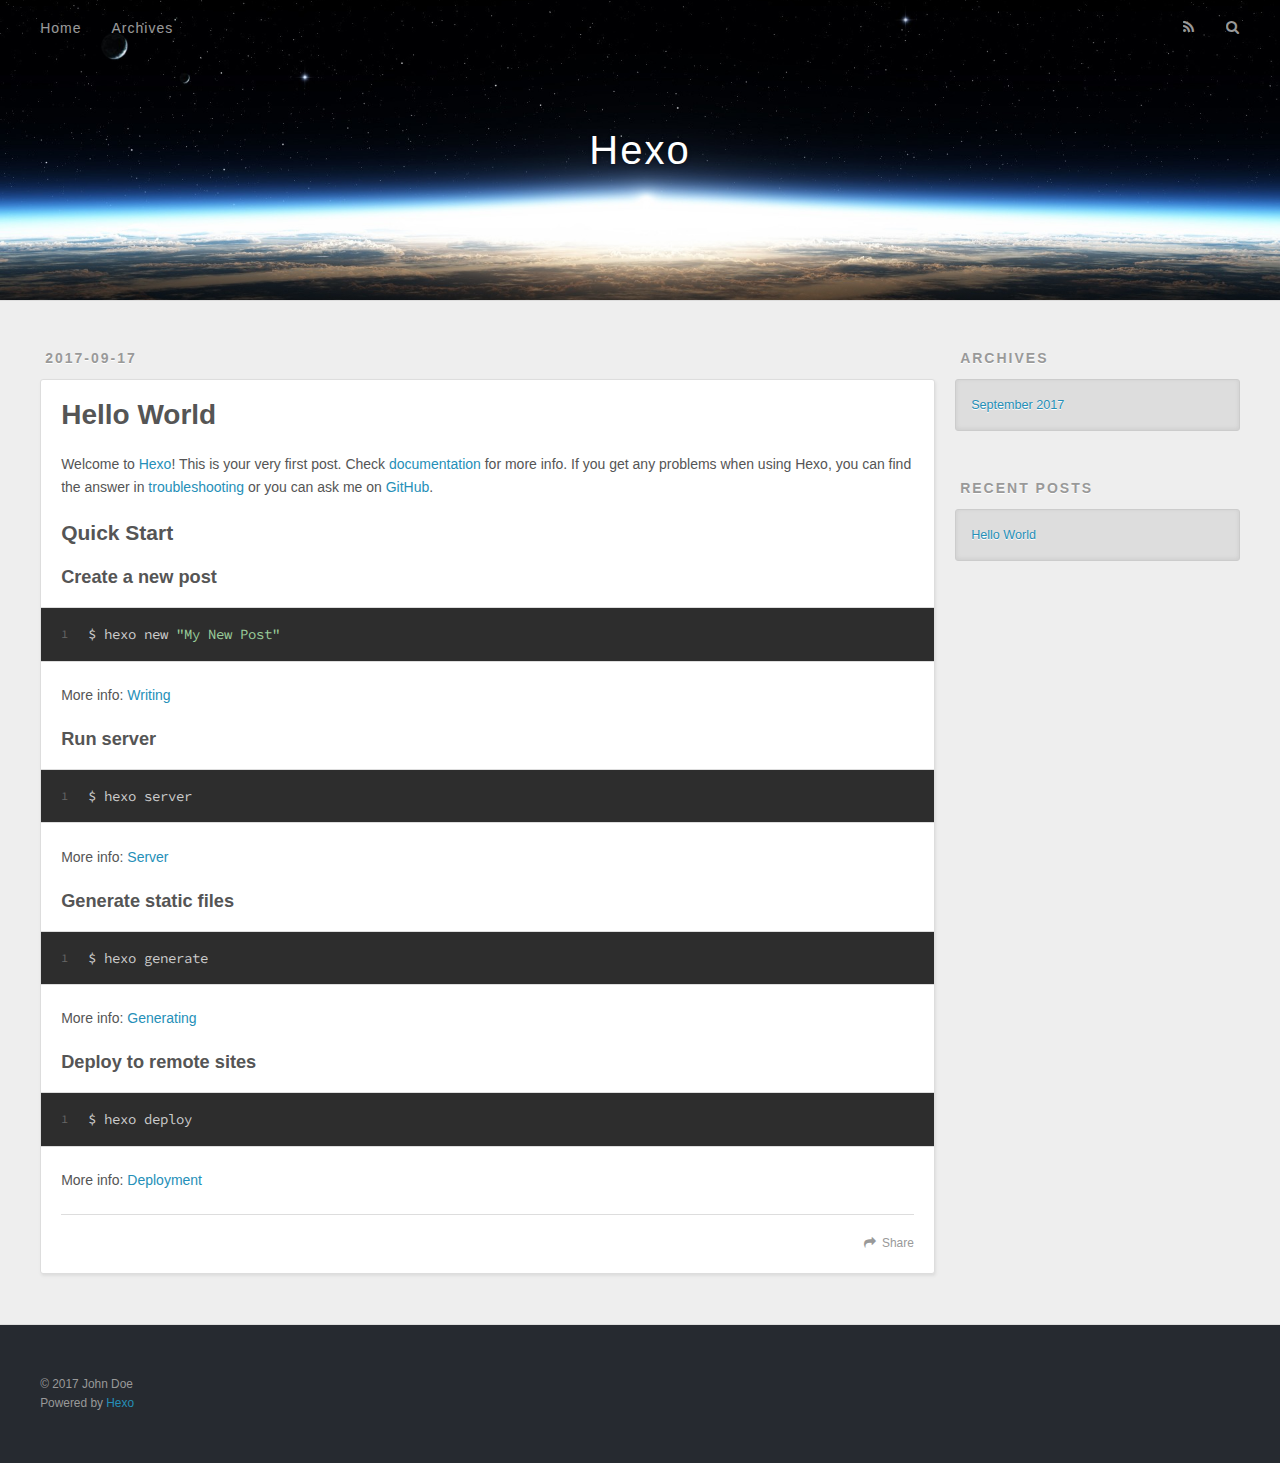
==== index.html @ 74c066f5 "Site updated: 2017-09-17 14:50:32" ====
<!DOCTYPE html>
<html>
<head>
  <meta charset="utf-8">
  
  <title>Hexo</title>
  <meta name="viewport" content="width=device-width, initial-scale=1, maximum-scale=1">
  <meta property="og:type" content="website">
<meta property="og:title" content="Hexo">
<meta property="og:url" content="http://yoursite.com/index.html">
<meta property="og:site_name" content="Hexo">
<meta name="twitter:card" content="summary">
<meta name="twitter:title" content="Hexo">
  
    <link rel="alternate" href="/atom.xml" title="Hexo" type="application/atom+xml">
  
  
    <link rel="icon" href="/favicon.png">
  
  
    <link href="//fonts.googleapis.com/css?family=Source+Code+Pro" rel="stylesheet" type="text/css">
  
  <link rel="stylesheet" href="/css/style.css">
  

</head>

<body>
  <div id="container">
    <div id="wrap">
      <header id="header">
  <div id="banner"></div>
  <div id="header-outer" class="outer">
    <div id="header-title" class="inner">
      <h1 id="logo-wrap">
        <a href="/" id="logo">Hexo</a>
      </h1>
      
    </div>
    <div id="header-inner" class="inner">
      <nav id="main-nav">
        <a id="main-nav-toggle" class="nav-icon"></a>
        
          <a class="main-nav-link" href="/">Home</a>
        
          <a class="main-nav-link" href="/archives">Archives</a>
        
      </nav>
      <nav id="sub-nav">
        
          <a id="nav-rss-link" class="nav-icon" href="/atom.xml" title="RSS Feed"></a>
        
        <a id="nav-search-btn" class="nav-icon" title="Search"></a>
      </nav>
      <div id="search-form-wrap">
        <form action="//google.com/search" method="get" accept-charset="UTF-8" class="search-form"><input type="search" name="q" class="search-form-input" placeholder="Search"><button type="submit" class="search-form-submit">&#xF002;</button><input type="hidden" name="sitesearch" value="http://yoursite.com"></form>
      </div>
    </div>
  </div>
</header>
      <div class="outer">
        <section id="main">
  
    <article id="post-hello-world" class="article article-type-post" itemscope itemprop="blogPost">
  <div class="article-meta">
    <a href="/2017/09/17/hello-world/" class="article-date">
  <time datetime="2017-09-17T05:57:19.402Z" itemprop="datePublished">2017-09-17</time>
</a>
    
  </div>
  <div class="article-inner">
    
    
      <header class="article-header">
        
  
    <h1 itemprop="name">
      <a class="article-title" href="/2017/09/17/hello-world/">Hello World</a>
    </h1>
  

      </header>
    
    <div class="article-entry" itemprop="articleBody">
      
        <p>Welcome to <a href="https://hexo.io/" target="_blank" rel="external">Hexo</a>! This is your very first post. Check <a href="https://hexo.io/docs/" target="_blank" rel="external">documentation</a> for more info. If you get any problems when using Hexo, you can find the answer in <a href="https://hexo.io/docs/troubleshooting.html" target="_blank" rel="external">troubleshooting</a> or you can ask me on <a href="https://github.com/hexojs/hexo/issues" target="_blank" rel="external">GitHub</a>.</p>
<h2 id="Quick-Start"><a href="#Quick-Start" class="headerlink" title="Quick Start"></a>Quick Start</h2><h3 id="Create-a-new-post"><a href="#Create-a-new-post" class="headerlink" title="Create a new post"></a>Create a new post</h3><figure class="highlight bash"><table><tr><td class="gutter"><pre><div class="line">1</div></pre></td><td class="code"><pre><div class="line">$ hexo new <span class="string">"My New Post"</span></div></pre></td></tr></table></figure>
<p>More info: <a href="https://hexo.io/docs/writing.html" target="_blank" rel="external">Writing</a></p>
<h3 id="Run-server"><a href="#Run-server" class="headerlink" title="Run server"></a>Run server</h3><figure class="highlight bash"><table><tr><td class="gutter"><pre><div class="line">1</div></pre></td><td class="code"><pre><div class="line">$ hexo server</div></pre></td></tr></table></figure>
<p>More info: <a href="https://hexo.io/docs/server.html" target="_blank" rel="external">Server</a></p>
<h3 id="Generate-static-files"><a href="#Generate-static-files" class="headerlink" title="Generate static files"></a>Generate static files</h3><figure class="highlight bash"><table><tr><td class="gutter"><pre><div class="line">1</div></pre></td><td class="code"><pre><div class="line">$ hexo generate</div></pre></td></tr></table></figure>
<p>More info: <a href="https://hexo.io/docs/generating.html" target="_blank" rel="external">Generating</a></p>
<h3 id="Deploy-to-remote-sites"><a href="#Deploy-to-remote-sites" class="headerlink" title="Deploy to remote sites"></a>Deploy to remote sites</h3><figure class="highlight bash"><table><tr><td class="gutter"><pre><div class="line">1</div></pre></td><td class="code"><pre><div class="line">$ hexo deploy</div></pre></td></tr></table></figure>
<p>More info: <a href="https://hexo.io/docs/deployment.html" target="_blank" rel="external">Deployment</a></p>

      
    </div>
    <footer class="article-footer">
      <a data-url="http://yoursite.com/2017/09/17/hello-world/" data-id="cj7oc5nsw0000o8un2yt9pdeo" class="article-share-link">Share</a>
      
      
    </footer>
  </div>
  
</article>


  

</section>
        
          <aside id="sidebar">
  
    

  
    

  
    
  
    
  <div class="widget-wrap">
    <h3 class="widget-title">Archives</h3>
    <div class="widget">
      <ul class="archive-list"><li class="archive-list-item"><a class="archive-list-link" href="/archives/2017/09/">September 2017</a></li></ul>
    </div>
  </div>


  
    
  <div class="widget-wrap">
    <h3 class="widget-title">Recent Posts</h3>
    <div class="widget">
      <ul>
        
          <li>
            <a href="/2017/09/17/hello-world/">Hello World</a>
          </li>
        
      </ul>
    </div>
  </div>

  
</aside>
        
      </div>
      <footer id="footer">
  
  <div class="outer">
    <div id="footer-info" class="inner">
      &copy; 2017 John Doe<br>
      Powered by <a href="http://hexo.io/" target="_blank">Hexo</a>
    </div>
  </div>
</footer>
    </div>
    <nav id="mobile-nav">
  
    <a href="/" class="mobile-nav-link">Home</a>
  
    <a href="/archives" class="mobile-nav-link">Archives</a>
  
</nav>
    

<script src="//ajax.googleapis.com/ajax/libs/jquery/2.0.3/jquery.min.js"></script>


  <link rel="stylesheet" href="/fancybox/jquery.fancybox.css">
  <script src="/fancybox/jquery.fancybox.pack.js"></script>


<script src="/js/script.js"></script>

  </div>
</body>
</html>
---- css/style.css ----
body {
  width: 100%;
}
body:before,
body:after {
  content: "";
  display: table;
}
body:after {
  clear: both;
}
html,
body,
div,
span,
applet,
object,
iframe,
h1,
h2,
h3,
h4,
h5,
h6,
p,
blockquote,
pre,
a,
abbr,
acronym,
address,
big,
cite,
code,
del,
dfn,
em,
img,
ins,
kbd,
q,
s,
samp,
small,
strike,
strong,
sub,
sup,
tt,
var,
dl,
dt,
dd,
ol,
ul,
li,
fieldset,
form,
label,
legend,
table,
caption,
tbody,
tfoot,
thead,
tr,
th,
td {
  margin: 0;
  padding: 0;
  border: 0;
  outline: 0;
  font-weight: inherit;
  font-style: inherit;
  font-family: inherit;
  font-size: 100%;
  vertical-align: baseline;
}
body {
  line-height: 1;
  color: #000;
  background: #fff;
}
ol,
ul {
  list-style: none;
}
table {
  border-collapse: separate;
  border-spacing: 0;
  vertical-align: middle;
}
caption,
th,
td {
  text-align: left;
  font-weight: normal;
  vertical-align: middle;
}
a img {
  border: none;
}
input,
button {
  margin: 0;
  padding: 0;
}
input::-moz-focus-inner,
button::-moz-focus-inner {
  border: 0;
  padding: 0;
}
@font-face {
  font-family: FontAwesome;
  font-style: normal;
  font-weight: normal;
  src: url("fonts/fontawesome-webfont.eot?v=#4.0.3");
  src: url("fonts/fontawesome-webfont.eot?#iefix&v=#4.0.3") format("embedded-opentype"), url("fonts/fontawesome-webfont.woff?v=#4.0.3") format("woff"), url("fonts/fontawesome-webfont.ttf?v=#4.0.3") format("truetype"), url("fonts/fontawesome-webfont.svg#fontawesomeregular?v=#4.0.3") format("svg");
}
html,
body,
#container {
  height: 100%;
}
body {
  background: #eee;
  font: 14px "Helvetica Neue", Helvetica, Arial, sans-serif;
  -webkit-text-size-adjust: 100%;
}
.outer {
  max-width: 1220px;
  margin: 0 auto;
  padding: 0 20px;
}
.outer:before,
.outer:after {
  content: "";
  display: table;
}
.outer:after {
  clear: both;
}
.inner {
  display: inline;
  float: left;
  width: 98.33333333333333%;
  margin: 0 0.833333333333333%;
}
.left,
.alignleft {
  float: left;
}
.right,
.alignright {
  float: right;
}
.clear {
  clear: both;
}
#container {
  position: relative;
}
.mobile-nav-on {
  overflow: hidden;
}
#wrap {
  height: 100%;
  width: 100%;
  position: absolute;
  top: 0;
  left: 0;
  -webkit-transition: 0.2s ease-out;
  -moz-transition: 0.2s ease-out;
  -ms-transition: 0.2s ease-out;
  transition: 0.2s ease-out;
  z-index: 1;
  background: #eee;
}
.mobile-nav-on #wrap {
  left: 280px;
}
@media screen and (min-width: 768px) {
  #main {
    display: inline;
    float: left;
    width: 73.33333333333333%;
    margin: 0 0.833333333333333%;
  }
}
.article-date,
.article-category-link,
.archive-year,
.widget-title {
  text-decoration: none;
  text-transform: uppercase;
  letter-spacing: 2px;
  color: #999;
  margin-bottom: 1em;
  margin-left: 5px;
  line-height: 1em;
  text-shadow: 0 1px #fff;
  font-weight: bold;
}
.article-inner,
.archive-article-inner {
  background: #fff;
  -webkit-box-shadow: 1px 2px 3px #ddd;
  box-shadow: 1px 2px 3px #ddd;
  border: 1px solid #ddd;
  border-radius: 3px;
}
.article-entry h1,
.widget h1 {
  font-size: 2em;
}
.article-entry h2,
.widget h2 {
  font-size: 1.5em;
}
.article-entry h3,
.widget h3 {
  font-size: 1.3em;
}
.article-entry h4,
.widget h4 {
  font-size: 1.2em;
}
.article-entry h5,
.widget h5 {
  font-size: 1em;
}
.article-entry h6,
.widget h6 {
  font-size: 1em;
  color: #999;
}
.article-entry hr,
.widget hr {
  border: 1px dashed #ddd;
}
.article-entry strong,
.widget strong {
  font-weight: bold;
}
.article-entry em,
.widget em,
.article-entry cite,
.widget cite {
  font-style: italic;
}
.article-entry sup,
.widget sup,
.article-entry sub,
.widget sub {
  font-size: 0.75em;
  line-height: 0;
  position: relative;
  vertical-align: baseline;
}
.article-entry sup,
.widget sup {
  top: -0.5em;
}
.article-entry sub,
.widget sub {
  bottom: -0.2em;
}
.article-entry small,
.widget small {
  font-size: 0.85em;
}
.article-entry acronym,
.widget acronym,
.article-entry abbr,
.widget abbr {
  border-bottom: 1px dotted;
}
.article-entry ul,
.widget ul,
.article-entry ol,
.widget ol,
.article-entry dl,
.widget dl {
  margin: 0 20px;
  line-height: 1.6em;
}
.article-entry ul ul,
.widget ul ul,
.article-entry ol ul,
.widget ol ul,
.article-entry ul ol,
.widget ul ol,
.article-entry ol ol,
.widget ol ol {
  margin-top: 0;
  margin-bottom: 0;
}
.article-entry ul,
.widget ul {
  list-style: disc;
}
.article-entry ol,
.widget ol {
  list-style: decimal;
}
.article-entry dt,
.widget dt {
  font-weight: bold;
}
#header {
  height: 300px;
  position: relative;
  border-bottom: 1px solid #ddd;
}
#header:before,
#header:after {
  content: "";
  position: absolute;
  left: 0;
  right: 0;
  height: 40px;
}
#header:before {
  top: 0;
  background: -webkit-linear-gradient(rgba(0,0,0,0.2), transparent);
  background: -moz-linear-gradient(rgba(0,0,0,0.2), transparent);
  background: -ms-linear-gradient(rgba(0,0,0,0.2), transparent);
  background: linear-gradient(rgba(0,0,0,0.2), transparent);
}
#header:after {
  bottom: 0;
  background: -webkit-linear-gradient(transparent, rgba(0,0,0,0.2));
  background: -moz-linear-gradient(transparent, rgba(0,0,0,0.2));
  background: -ms-linear-gradient(transparent, rgba(0,0,0,0.2));
  background: linear-gradient(transparent, rgba(0,0,0,0.2));
}
#header-outer {
  height: 100%;
  position: relative;
}
#header-inner {
  position: relative;
  overflow: hidden;
}
#banner {
  position: absolute;
  top: 0;
  left: 0;
  width: 100%;
  height: 100%;
  background: url("images/banner.jpg") center #000;
  -webkit-background-size: cover;
  -moz-background-size: cover;
  background-size: cover;
  z-index: -1;
}
#header-title {
  text-align: center;
  height: 40px;
  position: absolute;
  top: 50%;
  left: 0;
  margin-top: -20px;
}
#logo,
#subtitle {
  text-decoration: none;
  color: #fff;
  font-weight: 300;
  text-shadow: 0 1px 4px rgba(0,0,0,0.3);
}
#logo {
  font-size: 40px;
  line-height: 40px;
  letter-spacing: 2px;
}
#subtitle {
  font-size: 16px;
  line-height: 16px;
  letter-spacing: 1px;
}
#subtitle-wrap {
  margin-top: 16px;
}
#main-nav {
  float: left;
  margin-left: -15px;
}
.nav-icon,
.main-nav-link {
  float: left;
  color: #fff;
  opacity: 0.6;
  text-decoration: none;
  text-shadow: 0 1px rgba(0,0,0,0.2);
  -webkit-transition: opacity 0.2s;
  -moz-transition: opacity 0.2s;
  -ms-transition: opacity 0.2s;
  transition: opacity 0.2s;
  display: block;
  padding: 20px 15px;
}
.nav-icon:hover,
.main-nav-link:hover {
  opacity: 1;
}
.nav-icon {
  font-family: FontAwesome;
  text-align: center;
  font-size: 14px;
  width: 14px;
  height: 14px;
  padding: 20px 15px;
  position: relative;
  cursor: pointer;
}
.main-nav-link {
  font-weight: 300;
  letter-spacing: 1px;
}
@media screen and (max-width: 479px) {
  .main-nav-link {
    display: none;
  }
}
#main-nav-toggle {
  display: none;
}
#main-nav-toggle:before {
  content: "\f0c9";
}
@media screen and (max-width: 479px) {
  #main-nav-toggle {
    display: block;
  }
}
#sub-nav {
  float: right;
  margin-right: -15px;
}
#nav-rss-link:before {
  content: "\f09e";
}
#nav-search-btn:before {
  content: "\f002";
}
#search-form-wrap {
  position: absolute;
  top: 15px;
  width: 150px;
  height: 30px;
  right: -150px;
  opacity: 0;
  -webkit-transition: 0.2s ease-out;
  -moz-transition: 0.2s ease-out;
  -ms-transition: 0.2s ease-out;
  transition: 0.2s ease-out;
}
#search-form-wrap.on {
  opacity: 1;
  right: 0;
}
@media screen and (max-width: 479px) {
  #search-form-wrap {
    width: 100%;
    right: -100%;
  }
}
.search-form {
  position: absolute;
  top: 0;
  left: 0;
  right: 0;
  background: #fff;
  padding: 5px 15px;
  border-radius: 15px;
  -webkit-box-shadow: 0 0 10px rgba(0,0,0,0.3);
  box-shadow: 0 0 10px rgba(0,0,0,0.3);
}
.search-form-input {
  border: none;
  background: none;
  color: #555;
  width: 100%;
  font: 13px "Helvetica Neue", Helvetica, Arial, sans-serif;
  outline: none;
}
.search-form-input::-webkit-search-results-decoration,
.search-form-input::-webkit-search-cancel-button {
  -webkit-appearance: none;
}
.search-form-submit {
  position: absolute;
  top: 50%;
  right: 10px;
  margin-top: -7px;
  font: 13px FontAwesome;
  border: none;
  background: none;
  color: #bbb;
  cursor: pointer;
}
.search-form-submit:hover,
.search-form-submit:focus {
  color: #777;
}
.article {
  margin: 50px 0;
}
.article-inner {
  overflow: hidden;
}
.article-meta:before,
.article-meta:after {
  content: "";
  display: table;
}
.article-meta:after {
  clear: both;
}
.article-date {
  float: left;
}
.article-category {
  float: left;
  line-height: 1em;
  color: #ccc;
  text-shadow: 0 1px #fff;
  margin-left: 8px;
}
.article-category:before {
  content: "\2022";
}
.article-category-link {
  margin: 0 12px 1em;
}
.article-header {
  padding: 20px 20px 0;
}
.article-title {
  text-decoration: none;
  font-size: 2em;
  font-weight: bold;
  color: #555;
  line-height: 1.1em;
  -webkit-transition: color 0.2s;
  -moz-transition: color 0.2s;
  -ms-transition: color 0.2s;
  transition: color 0.2s;
}
a.article-title:hover {
  color: #258fb8;
}
.article-entry {
  color: #555;
  padding: 0 20px;
}
.article-entry:before,
.article-entry:after {
  content: "";
  display: table;
}
.article-entry:after {
  clear: both;
}
.article-entry p,
.article-entry table {
  line-height: 1.6em;
  margin: 1.6em 0;
}
.article-entry h1,
.article-entry h2,
.article-entry h3,
.article-entry h4,
.article-entry h5,
.article-entry h6 {
  font-weight: bold;
}
.article-entry h1,
.article-entry h2,
.article-entry h3,
.article-entry h4,
.article-entry h5,
.article-entry h6 {
  line-height: 1.1em;
  margin: 1.1em 0;
}
.article-entry a {
  color: #258fb8;
  text-decoration: none;
}
.article-entry a:hover {
  text-decoration: underline;
}
.article-entry ul,
.article-entry ol,
.article-entry dl {
  margin-top: 1.6em;
  margin-bottom: 1.6em;
}
.article-entry img,
.article-entry video {
  max-width: 100%;
  height: auto;
  display: block;
  margin: auto;
}
.article-entry iframe {
  border: none;
}
.article-entry table {
  width: 100%;
  border-collapse: collapse;
  border-spacing: 0;
}
.article-entry th {
  font-weight: bold;
  border-bottom: 3px solid #ddd;
  padding-bottom: 0.5em;
}
.article-entry td {
  border-bottom: 1px solid #ddd;
  padding: 10px 0;
}
.article-entry blockquote {
  font-family: Georgia, "Times New Roman", serif;
  font-size: 1.4em;
  margin: 1.6em 20px;
  text-align: center;
}
.article-entry blockquote footer {
  font-size: 14px;
  margin: 1.6em 0;
  font-family: "Helvetica Neue", Helvetica, Arial, sans-serif;
}
.article-entry blockquote footer cite:before {
  content: "—";
  padding: 0 0.5em;
}
.article-entry .pullquote {
  text-align: left;
  width: 45%;
  margin: 0;
}
.article-entry .pullquote.left {
  margin-left: 0.5em;
  margin-right: 1em;
}
.article-entry .pullquote.right {
  margin-right: 0.5em;
  margin-left: 1em;
}
.article-entry .caption {
  color: #999;
  display: block;
  font-size: 0.9em;
  margin-top: 0.5em;
  position: relative;
  text-align: center;
}
.article-entry .video-container {
  position: relative;
  padding-top: 56.25%;
  height: 0;
  overflow: hidden;
}
.article-entry .video-container iframe,
.article-entry .video-container object,
.article-entry .video-container embed {
  position: absolute;
  top: 0;
  left: 0;
  width: 100%;
  height: 100%;
  margin-top: 0;
}
.article-more-link a {
  display: inline-block;
  line-height: 1em;
  padding: 6px 15px;
  border-radius: 15px;
  background: #eee;
  color: #999;
  text-shadow: 0 1px #fff;
  text-decoration: none;
}
.article-more-link a:hover {
  background: #258fb8;
  color: #fff;
  text-decoration: none;
  text-shadow: 0 1px #1e7293;
}
.article-footer {
  font-size: 0.85em;
  line-height: 1.6em;
  border-top: 1px solid #ddd;
  padding-top: 1.6em;
  margin: 0 20px 20px;
}
.article-footer:before,
.article-footer:after {
  content: "";
  display: table;
}
.article-footer:after {
  clear: both;
}
.article-footer a {
  color: #999;
  text-decoration: none;
}
.article-footer a:hover {
  color: #555;
}
.article-tag-list-item {
  float: left;
  margin-right: 10px;
}
.article-tag-list-link:before {
  content: "#";
}
.article-comment-link {
  float: right;
}
.article-comment-link:before {
  content: "\f075";
  font-family: FontAwesome;
  padding-right: 8px;
}
.article-share-link {
  cursor: pointer;
  float: right;
  margin-left: 20px;
}
.article-share-link:before {
  content: "\f064";
  font-family: FontAwesome;
  padding-right: 6px;
}
#article-nav {
  position: relative;
}
#article-nav:before,
#article-nav:after {
  content: "";
  display: table;
}
#article-nav:after {
  clear: both;
}
@media screen and (min-width: 768px) {
  #article-nav {
    margin: 50px 0;
  }
  #article-nav:before {
    width: 8px;
    height: 8px;
    position: absolute;
    top: 50%;
    left: 50%;
    margin-top: -4px;
    margin-left: -4px;
    content: "";
    border-radius: 50%;
    background: #ddd;
    -webkit-box-shadow: 0 1px 2px #fff;
    box-shadow: 0 1px 2px #fff;
  }
}
.article-nav-link-wrap {
  text-decoration: none;
  text-shadow: 0 1px #fff;
  color: #999;
  -webkit-box-sizing: border-box;
  -moz-box-sizing: border-box;
  box-sizing: border-box;
  margin-top: 50px;
  text-align: center;
  display: block;
}
.article-nav-link-wrap:hover {
  color: #555;
}
@media screen and (min-width: 768px) {
  .article-nav-link-wrap {
    width: 50%;
    margin-top: 0;
  }
}
@media screen and (min-width: 768px) {
  #article-nav-newer {
    float: left;
    text-align: right;
    padding-right: 20px;
  }
}
@media screen and (min-width: 768px) {
  #article-nav-older {
    float: right;
    text-align: left;
    padding-left: 20px;
  }
}
.article-nav-caption {
  text-transform: uppercase;
  letter-spacing: 2px;
  color: #ddd;
  line-height: 1em;
  font-weight: bold;
}
#article-nav-newer .article-nav-caption {
  margin-right: -2px;
}
.article-nav-title {
  font-size: 0.85em;
  line-height: 1.6em;
  margin-top: 0.5em;
}
.article-share-box {
  position: absolute;
  display: none;
  background: #fff;
  -webkit-box-shadow: 1px 2px 10px rgba(0,0,0,0.2);
  box-shadow: 1px 2px 10px rgba(0,0,0,0.2);
  border-radius: 3px;
  margin-left: -145px;
  overflow: hidden;
  z-index: 1;
}
.article-share-box.on {
  display: block;
}
.article-share-input {
  width: 100%;
  background: none;
  -webkit-box-sizing: border-box;
  -moz-box-sizing: border-box;
  box-sizing: border-box;
  font: 14px "Helvetica Neue", Helvetica, Arial, sans-serif;
  padding: 0 15px;
  color: #555;
  outline: none;
  border: 1px solid #ddd;
  border-radius: 3px 3px 0 0;
  height: 36px;
  line-height: 36px;
}
.article-share-links {
  background: #eee;
}
.article-share-links:before,
.article-share-links:after {
  content: "";
  display: table;
}
.article-share-links:after {
  clear: both;
}
.article-share-twitter,
.article-share-facebook,
.article-share-pinterest,
.article-share-google {
  width: 50px;
  height: 36px;
  display: block;
  float: left;
  position: relative;
  color: #999;
  text-shadow: 0 1px #fff;
}
.article-share-twitter:before,
.article-share-facebook:before,
.article-share-pinterest:before,
.article-share-google:before {
  font-size: 20px;
  font-family: FontAwesome;
  width: 20px;
  height: 20px;
  position: absolute;
  top: 50%;
  left: 50%;
  margin-top: -10px;
  margin-left: -10px;
  text-align: center;
}
.article-share-twitter:hover,
.article-share-facebook:hover,
.article-share-pinterest:hover,
.article-share-google:hover {
  color: #fff;
}
.article-share-twitter:before {
  content: "\f099";
}
.article-share-twitter:hover {
  background: #00aced;
  text-shadow: 0 1px #008abe;
}
.article-share-facebook:before {
  content: "\f09a";
}
.article-share-facebook:hover {
  background: #3b5998;
  text-shadow: 0 1px #2f477a;
}
.article-share-pinterest:before {
  content: "\f0d2";
}
.article-share-pinterest:hover {
  background: #cb2027;
  text-shadow: 0 1px #a21a1f;
}
.article-share-google:before {
  content: "\f0d5";
}
.article-share-google:hover {
  background: #dd4b39;
  text-shadow: 0 1px #be3221;
}
.article-gallery {
  background: #000;
  position: relative;
}
.article-gallery-photos {
  position: relative;
  overflow: hidden;
}
.article-gallery-img {
  display: none;
  max-width: 100%;
}
.article-gallery-img:first-child {
  display: block;
}
.article-gallery-img.loaded {
  position: absolute;
  display: block;
}
.article-gallery-img img {
  display: block;
  max-width: 100%;
  margin: 0 auto;
}
#comments {
  background: #fff;
  -webkit-box-shadow: 1px 2px 3px #ddd;
  box-shadow: 1px 2px 3px #ddd;
  padding: 20px;
  border: 1px solid #ddd;
  border-radius: 3px;
  margin: 50px 0;
}
#comments a {
  color: #258fb8;
}
.archives-wrap {
  margin: 50px 0;
}
.archives:before,
.archives:after {
  content: "";
  display: table;
}
.archives:after {
  clear: both;
}
.archive-year-wrap {
  margin-bottom: 1em;
}
.archives {
  -webkit-column-gap: 10px;
  -moz-column-gap: 10px;
  column-gap: 10px;
}
@media screen and (min-width: 480px) and (max-width: 767px) {
  .archives {
    -webkit-column-count: 2;
    -moz-column-count: 2;
    column-count: 2;
  }
}
@media screen and (min-width: 768px) {
  .archives {
    -webkit-column-count: 3;
    -moz-column-count: 3;
    column-count: 3;
  }
}
.archive-article {
  -webkit-column-break-inside: avoid;
  page-break-inside: avoid;
  overflow: hidden;
  break-inside: avoid-column;
}
.archive-article-inner {
  padding: 10px;
  margin-bottom: 15px;
}
.archive-article-title {
  text-decoration: none;
  font-weight: bold;
  color: #555;
  -webkit-transition: color 0.2s;
  -moz-transition: color 0.2s;
  -ms-transition: color 0.2s;
  transition: color 0.2s;
  line-height: 1.6em;
}
.archive-article-title:hover {
  color: #258fb8;
}
.archive-article-footer {
  margin-top: 1em;
}
.archive-article-date {
  color: #999;
  text-decoration: none;
  font-size: 0.85em;
  line-height: 1em;
  margin-bottom: 0.5em;
  display: block;
}
#page-nav {
  margin: 50px auto;
  background: #fff;
  -webkit-box-shadow: 1px 2px 3px #ddd;
  box-shadow: 1px 2px 3px #ddd;
  border: 1px solid #ddd;
  border-radius: 3px;
  text-align: center;
  color: #999;
  overflow: hidden;
}
#page-nav:before,
#page-nav:after {
  content: "";
  display: table;
}
#page-nav:after {
  clear: both;
}
#page-nav a,
#page-nav span {
  padding: 10px 20px;
  line-height: 1;
  height: 2ex;
}
#page-nav a {
  color: #999;
  text-decoration: none;
}
#page-nav a:hover {
  background: #999;
  color: #fff;
}
#page-nav .prev {
  float: left;
}
#page-nav .next {
  float: right;
}
#page-nav .page-number {
  display: inline-block;
}
@media screen and (max-width: 479px) {
  #page-nav .page-number {
    display: none;
  }
}
#page-nav .current {
  color: #555;
  font-weight: bold;
}
#page-nav .space {
  color: #ddd;
}
#footer {
  background: #262a30;
  padding: 50px 0;
  border-top: 1px solid #ddd;
  color: #999;
}
#footer a {
  color: #258fb8;
  text-decoration: none;
}
#footer a:hover {
  text-decoration: underline;
}
#footer-info {
  line-height: 1.6em;
  font-size: 0.85em;
}
.article-entry pre,
.article-entry .highlight {
  background: #2d2d2d;
  margin: 0 -20px;
  padding: 15px 20px;
  border-style: solid;
  border-color: #ddd;
  border-width: 1px 0;
  overflow: auto;
  color: #ccc;
  line-height: 22.400000000000002px;
}
.article-entry .highlight .gutter pre,
.article-entry .gist .gist-file .gist-data .line-numbers {
  color: #666;
  font-size: 0.85em;
}
.article-entry pre,
.article-entry code {
  font-family: "Source Code Pro", Consolas, Monaco, Menlo, Consolas, monospace;
}
.article-entry code {
  background: #eee;
  text-shadow: 0 1px #fff;
  padding: 0 0.3em;
}
.article-entry pre code {
  background: none;
  text-shadow: none;
  padding: 0;
}
.article-entry .highlight pre {
  border: none;
  margin: 0;
  padding: 0;
}
.article-entry .highlight table {
  margin: 0;
  width: auto;
}
.article-entry .highlight td {
  border: none;
  padding: 0;
}
.article-entry .highlight figcaption {
  font-size: 0.85em;
  color: #999;
  line-height: 1em;
  margin-bottom: 1em;
}
.article-entry .highlight figcaption:before,
.article-entry .highlight figcaption:after {
  content: "";
  display: table;
}
.article-entry .highlight figcaption:after {
  clear: both;
}
.article-entry .highlight figcaption a {
  float: right;
}
.article-entry .highlight .gutter pre {
  text-align: right;
  padding-right: 20px;
}
.article-entry .highlight .line {
  height: 22.400000000000002px;
}
.article-entry .highlight .line.marked {
  background: #515151;
}
.article-entry .gist {
  margin: 0 -20px;
  border-style: solid;
  border-color: #ddd;
  border-width: 1px 0;
  background: #2d2d2d;
  padding: 15px 20px 15px 0;
}
.article-entry .gist .gist-file {
  border: none;
  font-family: "Source Code Pro", Consolas, Monaco, Menlo, Consolas, monospace;
  margin: 0;
}
.article-entry .gist .gist-file .gist-data {
  background: none;
  border: none;
}
.article-entry .gist .gist-file .gist-data .line-numbers {
  background: none;
  border: none;
  padding: 0 20px 0 0;
}
.article-entry .gist .gist-file .gist-data .line-data {
  padding: 0 !important;
}
.article-entry .gist .gist-file .highlight {
  margin: 0;
  padding: 0;
  border: none;
}
.article-entry .gist .gist-file .gist-meta {
  background: #2d2d2d;
  color: #999;
  font: 0.85em "Helvetica Neue", Helvetica, Arial, sans-serif;
  text-shadow: 0 0;
  padding: 0;
  margin-top: 1em;
  margin-left: 20px;
}
.article-entry .gist .gist-file .gist-meta a {
  color: #258fb8;
  font-weight: normal;
}
.article-entry .gist .gist-file .gist-meta a:hover {
  text-decoration: underline;
}
pre .comment,
pre .title {
  color: #999;
}
pre .variable,
pre .attribute,
pre .tag,
pre .regexp,
pre .ruby .constant,
pre .xml .tag .title,
pre .xml .pi,
pre .xml .doctype,
pre .html .doctype,
pre .css .id,
pre .css .class,
pre .css .pseudo {
  color: #f2777a;
}
pre .number,
pre .preprocessor,
pre .built_in,
pre .literal,
pre .params,
pre .constant {
  color: #f99157;
}
pre .class,
pre .ruby .class .title,
pre .css .rules .attribute {
  color: #9c9;
}
pre .string,
pre .value,
pre .inheritance,
pre .header,
pre .ruby .symbol,
pre .xml .cdata {
  color: #9c9;
}
pre .css .hexcolor {
  color: #6cc;
}
pre .function,
pre .python .decorator,
pre .python .title,
pre .ruby .function .title,
pre .ruby .title .keyword,
pre .perl .sub,
pre .javascript .title,
pre .coffeescript .title {
  color: #69c;
}
pre .keyword,
pre .javascript .function {
  color: #c9c;
}
@media screen and (max-width: 479px) {
  #mobile-nav {
    position: absolute;
    top: 0;
    left: 0;
    width: 280px;
    height: 100%;
    background: #191919;
    border-right: 1px solid #fff;
  }
}
@media screen and (max-width: 479px) {
  .mobile-nav-link {
    display: block;
    color: #999;
    text-decoration: none;
    padding: 15px 20px;
    font-weight: bold;
  }
  .mobile-nav-link:hover {
    color: #fff;
  }
}
@media screen and (min-width: 768px) {
  #sidebar {
    display: inline;
    float: left;
    width: 23.333333333333332%;
    margin: 0 0.833333333333333%;
  }
}
.widget-wrap {
  margin: 50px 0;
}
.widget {
  color: #777;
  text-shadow: 0 1px #fff;
  background: #ddd;
  -webkit-box-shadow: 0 -1px 4px #ccc inset;
  box-shadow: 0 -1px 4px #ccc inset;
  border: 1px solid #ccc;
  padding: 15px;
  border-radius: 3px;
}
.widget a {
  color: #258fb8;
  text-decoration: none;
}
.widget a:hover {
  text-decoration: underline;
}
.widget ul ul,
.widget ol ul,
.widget dl ul,
.widget ul ol,
.widget ol ol,
.widget dl ol,
.widget ul dl,
.widget ol dl,
.widget dl dl {
  margin-left: 15px;
  list-style: disc;
}
.widget {
  line-height: 1.6em;
  word-wrap: break-word;
  font-size: 0.9em;
}
.widget ul,
.widget ol {
  list-style: none;
  margin: 0;
}
.widget ul ul,
.widget ol ul,
.widget ul ol,
.widget ol ol {
  margin: 0 20px;
}
.widget ul ul,
.widget ol ul {
  list-style: disc;
}
.widget ul ol,
.widget ol ol {
  list-style: decimal;
}
.category-list-count,
.tag-list-count,
.archive-list-count {
  padding-left: 5px;
  color: #999;
  font-size: 0.85em;
}
.category-list-count:before,
.tag-list-count:before,
.archive-list-count:before {
  content: "(";
}
.category-list-count:after,
.tag-list-count:after,
.archive-list-count:after {
  content: ")";
}
.tagcloud a {
  margin-right: 5px;
  display: inline-block;
}
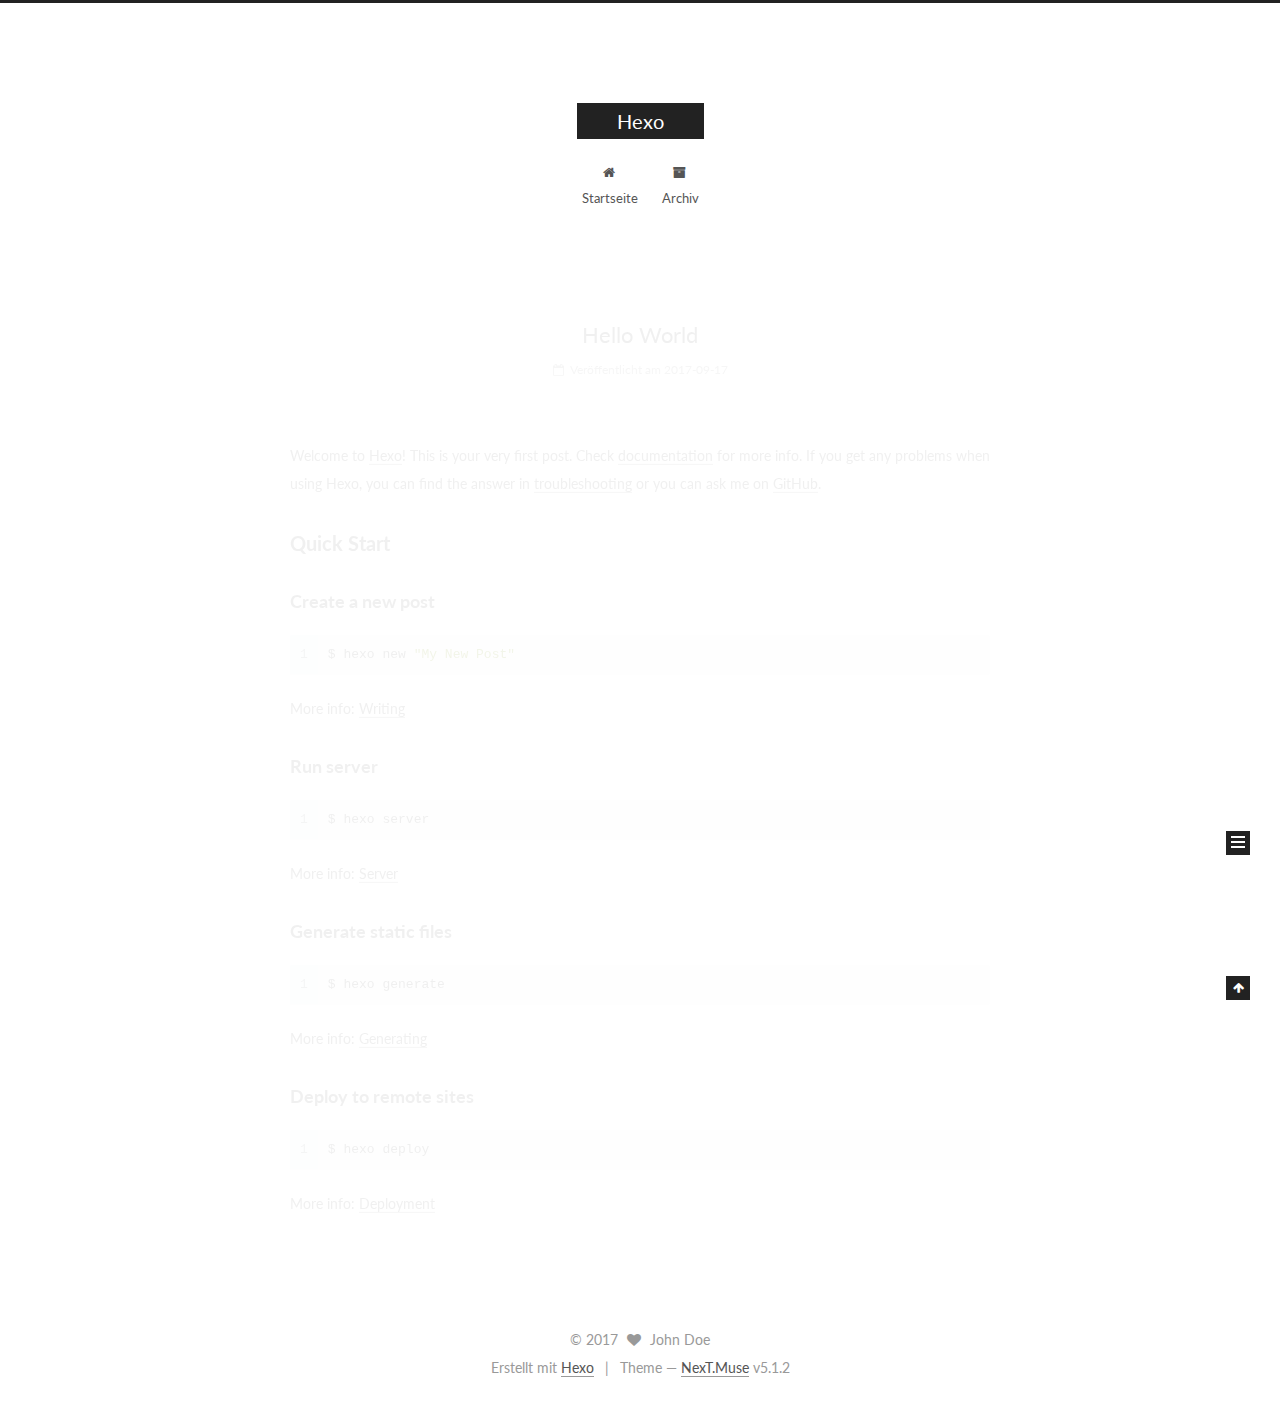
==== commit 2353cdbf: "Site updated: 2017-09-17 15:06:58" ====
--- a/index.html
+++ b/index.html
@@ -1,89 +1,321 @@
 <!DOCTYPE html>
-<html>
+
+
+
+  
+
+
+<html class="theme-next muse use-motion" lang="">
 <head>
-  <meta charset="utf-8">
-  
-  <title>Hexo</title>
-  <meta name="viewport" content="width=device-width, initial-scale=1, maximum-scale=1">
-  <meta property="og:type" content="website">
+  <meta charset="UTF-8"/>
+<meta http-equiv="X-UA-Compatible" content="IE=edge" />
+<meta name="viewport" content="width=device-width, initial-scale=1, maximum-scale=1"/>
+<meta name="theme-color" content="#222">
+
+
+
+
+
+
+
+
+
+<meta http-equiv="Cache-Control" content="no-transform" />
+<meta http-equiv="Cache-Control" content="no-siteapp" />
+
+
+
+
+
+
+
+
+
+
+
+
+
+
+
+
+  
+  
+  <link href="/lib/fancybox/source/jquery.fancybox.css?v=2.1.5" rel="stylesheet" type="text/css" />
+
+
+
+
+  
+  
+  
+  
+
+  
+    
+    
+  
+
+  
+
+  
+
+  
+
+  
+
+  
+    
+    
+    <link href="//fonts.googleapis.com/css?family=Lato:300,300italic,400,400italic,700,700italic&subset=latin,latin-ext" rel="stylesheet" type="text/css">
+  
+
+
+
+
+
+
+<link href="/lib/font-awesome/css/font-awesome.min.css?v=4.6.2" rel="stylesheet" type="text/css" />
+
+<link href="/css/main.css?v=5.1.2" rel="stylesheet" type="text/css" />
+
+
+  <meta name="keywords" content="Hexo, NexT" />
+
+
+
+
+
+
+
+
+  <link rel="shortcut icon" type="image/x-icon" href="/favicon.ico?v=5.1.2" />
+
+
+
+
+
+
+<meta property="og:type" content="website">
 <meta property="og:title" content="Hexo">
 <meta property="og:url" content="http://yoursite.com/index.html">
 <meta property="og:site_name" content="Hexo">
 <meta name="twitter:card" content="summary">
 <meta name="twitter:title" content="Hexo">
-  
-    <link rel="alternate" href="/atom.xml" title="Hexo" type="application/atom+xml">
-  
-  
-    <link rel="icon" href="/favicon.png">
-  
-  
-    <link href="//fonts.googleapis.com/css?family=Source+Code+Pro" rel="stylesheet" type="text/css">
-  
-  <link rel="stylesheet" href="/css/style.css">
-  
+
+
+
+<script type="text/javascript" id="hexo.configurations">
+  var NexT = window.NexT || {};
+  var CONFIG = {
+    root: '/',
+    scheme: 'Muse',
+    version: '5.1.2',
+    sidebar: {"position":"left","display":"post","offset":12,"offset_float":12,"b2t":false,"scrollpercent":false,"onmobile":false},
+    fancybox: true,
+    tabs: true,
+    motion: {"enable":true,"async":false,"transition":{"post_block":"fadeIn","post_header":"slideDownIn","post_body":"slideDownIn","coll_header":"slideLeftIn"}},
+    duoshuo: {
+      userId: '0',
+      author: 'Author'
+    },
+    algolia: {
+      applicationID: '',
+      apiKey: '',
+      indexName: '',
+      hits: {"per_page":10},
+      labels: {"input_placeholder":"Search for Posts","hits_empty":"We didn't find any results for the search: ${query}","hits_stats":"${hits} results found in ${time} ms"}
+    }
+  };
+</script>
+
+
+
+  <link rel="canonical" href="http://yoursite.com/"/>
+
+
+
+
+
+  <title>Hexo</title>
+  
+
+
+
+
+
+
+
 
 </head>
 
-<body>
-  <div id="container">
-    <div id="wrap">
-      <header id="header">
-  <div id="banner"></div>
-  <div id="header-outer" class="outer">
-    <div id="header-title" class="inner">
-      <h1 id="logo-wrap">
-        <a href="/" id="logo">Hexo</a>
-      </h1>
-      
+<body itemscope itemtype="http://schema.org/WebPage" lang="">
+
+  
+  
+    
+  
+
+  <div class="container sidebar-position-left 
+  page-home">
+    <div class="headband"></div>
+
+    <header id="header" class="header" itemscope itemtype="http://schema.org/WPHeader">
+      <div class="header-inner"><div class="site-brand-wrapper">
+  <div class="site-meta ">
+    
+
+    <div class="custom-logo-site-title">
+      <a href="/"  class="brand" rel="start">
+        <span class="logo-line-before"><i></i></span>
+        <span class="site-title">Hexo</span>
+        <span class="logo-line-after"><i></i></span>
+      </a>
     </div>
-    <div id="header-inner" class="inner">
-      <nav id="main-nav">
-        <a id="main-nav-toggle" class="nav-icon"></a>
-        
-          <a class="main-nav-link" href="/">Home</a>
-        
-          <a class="main-nav-link" href="/archives">Archives</a>
-        
-      </nav>
-      <nav id="sub-nav">
-        
-          <a id="nav-rss-link" class="nav-icon" href="/atom.xml" title="RSS Feed"></a>
-        
-        <a id="nav-search-btn" class="nav-icon" title="Search"></a>
-      </nav>
-      <div id="search-form-wrap">
-        <form action="//google.com/search" method="get" accept-charset="UTF-8" class="search-form"><input type="search" name="q" class="search-form-input" placeholder="Search"><button type="submit" class="search-form-submit">&#xF002;</button><input type="hidden" name="sitesearch" value="http://yoursite.com"></form>
-      </div>
-    </div>
+      
+        <p class="site-subtitle"></p>
+      
   </div>
-</header>
-      <div class="outer">
-        <section id="main">
-  
-    <article id="post-hello-world" class="article article-type-post" itemscope itemprop="blogPost">
-  <div class="article-meta">
-    <a href="/2017/09/17/hello-world/" class="article-date">
-  <time datetime="2017-09-17T05:57:19.402Z" itemprop="datePublished">2017-09-17</time>
-</a>
-    
+
+  <div class="site-nav-toggle">
+    <button>
+      <span class="btn-bar"></span>
+      <span class="btn-bar"></span>
+      <span class="btn-bar"></span>
+    </button>
   </div>
-  <div class="article-inner">
-    
-    
-      <header class="article-header">
-        
-  
-    <h1 itemprop="name">
-      <a class="article-title" href="/2017/09/17/hello-world/">Hello World</a>
-    </h1>
-  
-
+</div>
+
+<nav class="site-nav">
+  
+
+  
+    <ul id="menu" class="menu">
+      
+        
+        <li class="menu-item menu-item-home">
+          <a href="/" rel="section">
+            
+              <i class="menu-item-icon fa fa-fw fa-home"></i> <br />
+            
+            Startseite
+          </a>
+        </li>
+      
+        
+        <li class="menu-item menu-item-archives">
+          <a href="/archives/" rel="section">
+            
+              <i class="menu-item-icon fa fa-fw fa-archive"></i> <br />
+            
+            Archiv
+          </a>
+        </li>
+      
+
+      
+    </ul>
+  
+
+  
+</nav>
+
+
+
+ </div>
+    </header>
+
+    <main id="main" class="main">
+      <div class="main-inner">
+        <div class="content-wrap">
+          <div id="content" class="content">
+            
+  <section id="posts" class="posts-expand">
+    
+      
+
+  
+
+  
+  
+  
+
+  <article class="post post-type-normal" itemscope itemtype="http://schema.org/Article">
+  
+  
+  
+  <div class="post-block">
+    <link itemprop="mainEntityOfPage" href="http://yoursite.com/2017/09/17/hello-world/">
+
+    <span hidden itemprop="author" itemscope itemtype="http://schema.org/Person">
+      <meta itemprop="name" content="John Doe">
+      <meta itemprop="description" content="">
+      <meta itemprop="image" content="/images/avatar.gif">
+    </span>
+
+    <span hidden itemprop="publisher" itemscope itemtype="http://schema.org/Organization">
+      <meta itemprop="name" content="Hexo">
+    </span>
+
+    
+      <header class="post-header">
+
+        
+        
+          <h1 class="post-title" itemprop="name headline">
+                
+                <a class="post-title-link" href="/2017/09/17/hello-world/" itemprop="url">Hello World</a></h1>
+        
+
+        <div class="post-meta">
+          <span class="post-time">
+            
+              <span class="post-meta-item-icon">
+                <i class="fa fa-calendar-o"></i>
+              </span>
+              
+                <span class="post-meta-item-text">Veröffentlicht am</span>
+              
+              <time title="Post created" itemprop="dateCreated datePublished" datetime="2017-09-17T13:57:19+08:00">
+                2017-09-17
+              </time>
+            
+
+            
+
+            
+          </span>
+
+          
+
+          
+            
+          
+
+          
+          
+
+          
+
+          
+
+          
+
+        </div>
       </header>
     
-    <div class="article-entry" itemprop="articleBody">
-      
-        <p>Welcome to <a href="https://hexo.io/" target="_blank" rel="external">Hexo</a>! This is your very first post. Check <a href="https://hexo.io/docs/" target="_blank" rel="external">documentation</a> for more info. If you get any problems when using Hexo, you can find the answer in <a href="https://hexo.io/docs/troubleshooting.html" target="_blank" rel="external">troubleshooting</a> or you can ask me on <a href="https://github.com/hexojs/hexo/issues" target="_blank" rel="external">GitHub</a>.</p>
+
+    
+    
+    
+    <div class="post-body" itemprop="articleBody">
+
+      
+      
+
+      
+        
+          
+            <p>Welcome to <a href="https://hexo.io/" target="_blank" rel="external">Hexo</a>! This is your very first post. Check <a href="https://hexo.io/docs/" target="_blank" rel="external">documentation</a> for more info. If you get any problems when using Hexo, you can find the answer in <a href="https://hexo.io/docs/troubleshooting.html" target="_blank" rel="external">troubleshooting</a> or you can ask me on <a href="https://github.com/hexojs/hexo/issues" target="_blank" rel="external">GitHub</a>.</p>
 <h2 id="Quick-Start"><a href="#Quick-Start" class="headerlink" title="Quick Start"></a>Quick Start</h2><h3 id="Create-a-new-post"><a href="#Create-a-new-post" class="headerlink" title="Create a new post"></a>Create a new post</h3><figure class="highlight bash"><table><tr><td class="gutter"><pre><div class="line">1</div></pre></td><td class="code"><pre><div class="line">$ hexo new <span class="string">"My New Post"</span></div></pre></td></tr></table></figure>
 <p>More info: <a href="https://hexo.io/docs/writing.html" target="_blank" rel="external">Writing</a></p>
 <h3 id="Run-server"><a href="#Run-server" class="headerlink" title="Run server"></a>Run server</h3><figure class="highlight bash"><table><tr><td class="gutter"><pre><div class="line">1</div></pre></td><td class="code"><pre><div class="line">$ hexo server</div></pre></td></tr></table></figure>
@@ -93,88 +325,288 @@
 <h3 id="Deploy-to-remote-sites"><a href="#Deploy-to-remote-sites" class="headerlink" title="Deploy to remote sites"></a>Deploy to remote sites</h3><figure class="highlight bash"><table><tr><td class="gutter"><pre><div class="line">1</div></pre></td><td class="code"><pre><div class="line">$ hexo deploy</div></pre></td></tr></table></figure>
 <p>More info: <a href="https://hexo.io/docs/deployment.html" target="_blank" rel="external">Deployment</a></p>
 
+          
+        
       
     </div>
-    <footer class="article-footer">
-      <a data-url="http://yoursite.com/2017/09/17/hello-world/" data-id="cj7oc5nsw0000o8un2yt9pdeo" class="article-share-link">Share</a>
-      
+    
+    
+    
+
+    
+
+    
+
+    
+
+    <footer class="post-footer">
+      
+
+      
+
+      
+
+      
+      
+        <div class="post-eof"></div>
       
     </footer>
   </div>
   
-</article>
-
-
-  
-
-</section>
-        
-          <aside id="sidebar">
-  
-    
-
-  
-    
-
-  
-    
-  
-    
-  <div class="widget-wrap">
-    <h3 class="widget-title">Archives</h3>
-    <div class="widget">
-      <ul class="archive-list"><li class="archive-list-item"><a class="archive-list-link" href="/archives/2017/09/">September 2017</a></li></ul>
+  
+  
+  </article>
+
+
+    
+  </section>
+
+  
+
+
+          </div>
+          
+
+
+          
+
+        </div>
+        
+          
+  
+  <div class="sidebar-toggle">
+    <div class="sidebar-toggle-line-wrap">
+      <span class="sidebar-toggle-line sidebar-toggle-line-first"></span>
+      <span class="sidebar-toggle-line sidebar-toggle-line-middle"></span>
+      <span class="sidebar-toggle-line sidebar-toggle-line-last"></span>
     </div>
   </div>
 
-
-  
-    
-  <div class="widget-wrap">
-    <h3 class="widget-title">Recent Posts</h3>
-    <div class="widget">
-      <ul>
-        
-          <li>
-            <a href="/2017/09/17/hello-world/">Hello World</a>
-          </li>
-        
-      </ul>
+  <aside id="sidebar" class="sidebar">
+    
+    <div class="sidebar-inner">
+
+      
+
+      
+
+      <section class="site-overview sidebar-panel sidebar-panel-active">
+        <div class="site-author motion-element" itemprop="author" itemscope itemtype="http://schema.org/Person">
+          
+            <p class="site-author-name" itemprop="name">John Doe</p>
+            <p class="site-description motion-element" itemprop="description"></p>
+        </div>
+
+        <nav class="site-state motion-element">
+
+          
+            <div class="site-state-item site-state-posts">
+            
+              <a href="/archives/">
+            
+                <span class="site-state-item-count">1</span>
+                <span class="site-state-item-name">Artikel</span>
+              </a>
+            </div>
+          
+
+          
+
+          
+
+        </nav>
+
+        
+
+        <div class="links-of-author motion-element">
+          
+        </div>
+
+        
+        
+
+        
+        
+
+        
+
+
+      </section>
+
+      
+
+      
+
     </div>
+  </aside>
+
+
+        
+      </div>
+    </main>
+
+    <footer id="footer" class="footer">
+      <div class="footer-inner">
+        <div class="copyright" >
+  
+  &copy; 
+  <span itemprop="copyrightYear">2017</span>
+  <span class="with-love">
+    <i class="fa fa-heart"></i>
+  </span>
+  <span class="author" itemprop="copyrightHolder">John Doe</span>
+
+  
+</div>
+
+
+  <div class="powered-by">Erstellt mit  <a class="theme-link" href="https://hexo.io">Hexo</a></div>
+
+  <span class="post-meta-divider">|</span>
+
+  <div class="theme-info">Theme &mdash; <a class="theme-link" href="https://github.com/iissnan/hexo-theme-next">NexT.Muse</a> v5.1.2</div>
+
+
+        
+
+
+
+
+
+
+
+        
+      </div>
+    </footer>
+
+    
+      <div class="back-to-top">
+        <i class="fa fa-arrow-up"></i>
+        
+      </div>
+    
+
   </div>
 
   
-</aside>
-        
-      </div>
-      <footer id="footer">
-  
-  <div class="outer">
-    <div id="footer-info" class="inner">
-      &copy; 2017 John Doe<br>
-      Powered by <a href="http://hexo.io/" target="_blank">Hexo</a>
-    </div>
-  </div>
-</footer>
-    </div>
-    <nav id="mobile-nav">
-  
-    <a href="/" class="mobile-nav-link">Home</a>
-  
-    <a href="/archives" class="mobile-nav-link">Archives</a>
-  
-</nav>
-    
-
-<script src="//ajax.googleapis.com/ajax/libs/jquery/2.0.3/jquery.min.js"></script>
-
-
-  <link rel="stylesheet" href="/fancybox/jquery.fancybox.css">
-  <script src="/fancybox/jquery.fancybox.pack.js"></script>
-
-
-<script src="/js/script.js"></script>
-
-  </div>
+
+<script type="text/javascript">
+  if (Object.prototype.toString.call(window.Promise) !== '[object Function]') {
+    window.Promise = null;
+  }
+</script>
+
+
+
+
+
+
+
+
+
+  
+
+
+
+
+
+
+
+
+
+
+
+
+  
+  <script type="text/javascript" src="/lib/jquery/index.js?v=2.1.3"></script>
+
+  
+  <script type="text/javascript" src="/lib/fastclick/lib/fastclick.min.js?v=1.0.6"></script>
+
+  
+  <script type="text/javascript" src="/lib/jquery_lazyload/jquery.lazyload.js?v=1.9.7"></script>
+
+  
+  <script type="text/javascript" src="/lib/velocity/velocity.min.js?v=1.2.1"></script>
+
+  
+  <script type="text/javascript" src="/lib/velocity/velocity.ui.min.js?v=1.2.1"></script>
+
+  
+  <script type="text/javascript" src="/lib/fancybox/source/jquery.fancybox.pack.js?v=2.1.5"></script>
+
+
+  
+
+
+  <script type="text/javascript" src="/js/src/utils.js?v=5.1.2"></script>
+
+  <script type="text/javascript" src="/js/src/motion.js?v=5.1.2"></script>
+
+
+
+  
+  
+
+  <script type="text/javascript" src="/js/src/scrollspy.js?v=5.1.2"></script>
+<script type="text/javascript" src="/js/src/post-details.js?v=5.1.2"></script>
+
+
+  
+
+  
+
+
+  <script type="text/javascript" src="/js/src/bootstrap.js?v=5.1.2"></script>
+
+
+
+  
+
+
+  
+
+
+
+
+	
+
+
+
+
+
+  
+
+
+
+
+
+  
+
+
+
+
+
+
+
+
+  
+
+
+
+
+
+  
+
+  
+
+  
+
+  
+
+  
+
+  
+
 </body>
-</html>+</html>
--- a/css/main.css
+++ b/css/main.css
@@ -0,0 +1,2657 @@
+/* normalize.css v3.0.2 | MIT License | git.io/normalize */
+html {
+  font-family: sans-serif; /* 1 */
+  -ms-text-size-adjust: 100%; /* 2 */
+  -webkit-text-size-adjust: 100%; /* 2 */
+}
+body {
+  margin: 0;
+}
+article,
+aside,
+details,
+figcaption,
+figure,
+footer,
+header,
+hgroup,
+main,
+menu,
+nav,
+section,
+summary {
+  display: block;
+}
+audio,
+canvas,
+progress,
+video {
+  display: inline-block; /* 1 */
+  vertical-align: baseline; /* 2 */
+}
+audio:not([controls]) {
+  display: none;
+  height: 0;
+}
+[hidden],
+template {
+  display: none;
+}
+a {
+  background-color: transparent;
+}
+a:active,
+a:hover {
+  outline: 0;
+}
+abbr[title] {
+  border-bottom: 1px dotted;
+}
+b,
+strong {
+  font-weight: bold;
+}
+dfn {
+  font-style: italic;
+}
+h1 {
+  font-size: 2em;
+  margin: 0.67em 0;
+}
+mark {
+  background: #ff0;
+  color: #000;
+}
+small {
+  font-size: 80%;
+}
+sub,
+sup {
+  font-size: 75%;
+  line-height: 0;
+  position: relative;
+  vertical-align: baseline;
+}
+sup {
+  top: -0.5em;
+}
+sub {
+  bottom: -0.25em;
+}
+img {
+  border: 0;
+}
+svg:not(:root) {
+  overflow: hidden;
+}
+figure {
+  margin: 1em 40px;
+}
+hr {
+  -moz-box-sizing: content-box;
+  box-sizing: content-box;
+  height: 0;
+}
+pre {
+  overflow: auto;
+}
+code,
+kbd,
+pre,
+samp {
+  font-family: monospace, monospace;
+  font-size: 1em;
+}
+button,
+input,
+optgroup,
+select,
+textarea {
+  color: inherit; /* 1 */
+  font: inherit; /* 2 */
+  margin: 0; /* 3 */
+}
+button {
+  overflow: visible;
+}
+button,
+select {
+  text-transform: none;
+}
+button,
+html input[type="button"],
+input[type="reset"],
+input[type="submit"] {
+  -webkit-appearance: button; /* 2 */
+  cursor: pointer; /* 3 */
+}
+button[disabled],
+html input[disabled] {
+  cursor: default;
+}
+button::-moz-focus-inner,
+input::-moz-focus-inner {
+  border: 0;
+  padding: 0;
+}
+input {
+  line-height: normal;
+}
+input[type="checkbox"],
+input[type="radio"] {
+  box-sizing: border-box; /* 1 */
+  padding: 0; /* 2 */
+}
+input[type="number"]::-webkit-inner-spin-button,
+input[type="number"]::-webkit-outer-spin-button {
+  height: auto;
+}
+input[type="search"] {
+  -webkit-appearance: textfield; /* 1 */
+  -moz-box-sizing: content-box;
+  -webkit-box-sizing: content-box; /* 2 */
+  box-sizing: content-box;
+}
+input[type="search"]::-webkit-search-cancel-button,
+input[type="search"]::-webkit-search-decoration {
+  -webkit-appearance: none;
+}
+fieldset {
+  border: 1px solid #c0c0c0;
+  margin: 0 2px;
+  padding: 0.35em 0.625em 0.75em;
+}
+legend {
+  border: 0; /* 1 */
+  padding: 0; /* 2 */
+}
+textarea {
+  overflow: auto;
+}
+optgroup {
+  font-weight: bold;
+}
+table {
+  border-collapse: collapse;
+  border-spacing: 0;
+}
+td,
+th {
+  padding: 0;
+}
+::selection {
+  background: #262a30;
+  color: #fff;
+}
+body {
+  position: relative;
+  font-family: 'Lato', "PingFang SC", "Microsoft YaHei", sans-serif;
+  font-size: 14px;
+  line-height: 2;
+  color: #555;
+  background: #fff;
+}
+@media (max-width: 767px) {
+  body {
+    padding-right: 0 !important;
+  }
+}
+@media (min-width: 768px) and (max-width: 991px) {
+  body {
+    padding-right: 0 !important;
+  }
+}
+@media (min-width: 1600px) {
+  body {
+    font-size: 16px;
+  }
+}
+h1,
+h2,
+h3,
+h4,
+h5,
+h6 {
+  margin: 0;
+  padding: 0;
+  font-weight: bold;
+  line-height: 1.5;
+  font-family: 'Lato', "PingFang SC", "Microsoft YaHei", sans-serif;
+}
+h2,
+h3,
+h4,
+h5,
+h6 {
+  margin: 20px 0 15px;
+}
+h1 {
+  font-size: 22px;
+}
+@media (max-width: 767px) {
+  h1 {
+    font-size: 18px;
+  }
+}
+h2 {
+  font-size: 20px;
+}
+@media (max-width: 767px) {
+  h2 {
+    font-size: 16px;
+  }
+}
+h3 {
+  font-size: 18px;
+}
+@media (max-width: 767px) {
+  h3 {
+    font-size: 14px;
+  }
+}
+h4 {
+  font-size: 16px;
+}
+@media (max-width: 767px) {
+  h4 {
+    font-size: 12px;
+  }
+}
+h5 {
+  font-size: 14px;
+}
+@media (max-width: 767px) {
+  h5 {
+    font-size: 10px;
+  }
+}
+h6 {
+  font-size: 12px;
+}
+@media (max-width: 767px) {
+  h6 {
+    font-size: 8px;
+  }
+}
+p {
+  margin: 0 0 20px 0;
+}
+a {
+  color: #555;
+  text-decoration: none;
+  outline: none;
+  border-bottom: 1px solid #999;
+  word-wrap: break-word;
+}
+a:hover {
+  color: #222;
+  border-bottom-color: #222;
+}
+blockquote {
+  margin: 0;
+  padding: 0;
+}
+img {
+  display: block;
+  margin: auto;
+  max-width: 100%;
+  height: auto;
+}
+hr {
+  margin: 40px 0;
+  height: 3px;
+  border: none;
+  background-color: #ddd;
+  background-image: repeating-linear-gradient(-45deg, #fff, #fff 4px, transparent 4px, transparent 8px);
+}
+blockquote {
+  padding: 0 15px;
+  color: #666;
+  border-left: 4px solid #ddd;
+}
+blockquote cite::before {
+  content: "-";
+  padding: 0 5px;
+}
+dt {
+  font-weight: 700;
+}
+dd {
+  margin: 0;
+  padding: 0;
+}
+kbd {
+  border: 1px solid #ccc;
+  border-radius: 0.2em;
+  box-shadow: 0.1em 0.1em 0.2em rgba(0,0,0,0.1);
+  background-color: #f9f9f9;
+  font-family: inherit;
+  background-image: -webkit-linear-gradient(top, #eee, #fff, #eee);
+  padding: 0.1em 0.3em;
+  white-space: nowrap;
+}
+.text-left {
+  text-align: left;
+}
+.text-center {
+  text-align: center;
+}
+.text-right {
+  text-align: right;
+}
+.text-justify {
+  text-align: justify;
+}
+.text-nowrap {
+  white-space: nowrap;
+}
+.text-lowercase {
+  text-transform: lowercase;
+}
+.text-uppercase {
+  text-transform: uppercase;
+}
+.text-capitalize {
+  text-transform: capitalize;
+}
+.center-block {
+  display: block;
+  margin-left: auto;
+  margin-right: auto;
+}
+.clearfix:before,
+.clearfix:after {
+  content: " ";
+  display: table;
+}
+.clearfix:after {
+  clear: both;
+}
+.pullquote {
+  width: 45%;
+}
+.pullquote.left {
+  float: left;
+  margin-left: 5px;
+  margin-right: 10px;
+}
+.pullquote.right {
+  float: right;
+  margin-left: 10px;
+  margin-right: 5px;
+}
+.affix.affix.affix {
+  position: fixed;
+}
+.translation {
+  margin-top: -20px;
+  font-size: 14px;
+  color: #999;
+}
+.scrollbar-measure {
+  width: 100px;
+  height: 100px;
+  overflow: scroll;
+  position: absolute;
+  top: -9999px;
+}
+.use-motion .motion-element {
+  opacity: 0;
+}
+table {
+  margin: 20px 0;
+  width: 100%;
+  border-collapse: collapse;
+  border-spacing: 0;
+  border: 1px solid #ddd;
+  font-size: 14px;
+  table-layout: fixed;
+  word-wrap: break-all;
+}
+table>tbody>tr:nth-of-type(odd) {
+  background-color: #f9f9f9;
+}
+table>tbody>tr:hover {
+  background-color: #f5f5f5;
+}
+caption,
+th,
+td {
+  padding: 8px;
+  text-align: left;
+  vertical-align: middle;
+  font-weight: normal;
+}
+th,
+td {
+  border-bottom: 3px solid #ddd;
+  border-right: 1px solid #eee;
+}
+th {
+  padding-bottom: 10px;
+  font-weight: 700;
+}
+td {
+  border-bottom-width: 1px;
+}
+html,
+body {
+  height: 100%;
+}
+.container {
+  position: relative;
+  min-height: 100%;
+}
+.header-inner {
+  margin: 0 auto;
+  padding: 100px 0 70px;
+  width: 700px;
+}
+@media (min-width: 1600px) {
+  .container .header-inner {
+    width: 900px;
+  }
+}
+.main {
+  padding-bottom: 150px;
+}
+.main-inner {
+  margin: 0 auto;
+  width: 700px;
+}
+@media (min-width: 1600px) {
+  .container .main-inner {
+    width: 900px;
+  }
+}
+.footer {
+  position: absolute;
+  left: 0;
+  bottom: 0;
+  width: 100%;
+  min-height: 50px;
+}
+.footer-inner {
+  box-sizing: border-box;
+  margin: 20px auto;
+  width: 700px;
+}
+@media (min-width: 1600px) {
+  .container .footer-inner {
+    width: 900px;
+  }
+}
+pre,
+.highlight {
+  overflow: auto;
+  margin: 20px 0;
+  padding: 0;
+  font-size: 13px;
+  color: #4d4d4c;
+  background: #f7f7f7;
+  line-height: 1.6;
+}
+pre,
+code {
+  font-family: consolas, Menlo, "PingFang SC", "Microsoft YaHei", monospace;
+}
+code {
+  padding: 2px 4px;
+  word-wrap: break-word;
+  color: #555;
+  background: #eee;
+  border-radius: 3px;
+  font-size: 13px;
+}
+pre code {
+  padding: 0;
+  color: #4d4d4c;
+  background: none;
+  text-shadow: none;
+}
+.highlight {
+  border-radius: 1px;
+}
+.highlight pre {
+  border: none;
+  margin: 0;
+  padding: 10px 0;
+}
+.highlight table {
+  margin: 0;
+  width: auto;
+  border: none;
+}
+.highlight td {
+  border: none;
+  padding: 0;
+}
+.highlight figcaption {
+  font-size: 1em;
+  color: #4d4d4c;
+  line-height: 1em;
+  margin-bottom: 1em;
+}
+.highlight figcaption:before,
+.highlight figcaption:after {
+  content: " ";
+  display: table;
+}
+.highlight figcaption:after {
+  clear: both;
+}
+.highlight figcaption a {
+  float: right;
+  color: #4d4d4c;
+}
+.highlight figcaption a:hover {
+  border-bottom-color: #4d4d4c;
+}
+.highlight .gutter pre {
+  padding-left: 10px;
+  padding-right: 10px;
+  color: #869194;
+  text-align: right;
+  background-color: #eff2f3;
+}
+.highlight .code pre {
+  width: 100%;
+  padding-left: 10px;
+  padding-right: 10px;
+  background-color: #f7f7f7;
+}
+.highlight .line {
+  height: 20px;
+}
+.gutter {
+  -webkit-user-select: none;
+  -moz-user-select: none;
+  -ms-user-select: none;
+  user-select: none;
+}
+.gist table {
+  width: auto;
+}
+.gist table td {
+  border: none;
+}
+pre .deletion {
+  background: #fdd;
+}
+pre .addition {
+  background: #dfd;
+}
+pre .meta {
+  color: #8959a8;
+}
+pre .comment {
+  color: #8e908c;
+}
+pre .variable,
+pre .attribute,
+pre .tag,
+pre .regexp,
+pre .ruby .constant,
+pre .xml .tag .title,
+pre .xml .pi,
+pre .xml .doctype,
+pre .html .doctype,
+pre .css .id,
+pre .css .class,
+pre .css .pseudo {
+  color: #c82829;
+}
+pre .number,
+pre .preprocessor,
+pre .built_in,
+pre .literal,
+pre .params,
+pre .constant,
+pre .command {
+  color: #f5871f;
+}
+pre .ruby .class .title,
+pre .css .rules .attribute,
+pre .string,
+pre .value,
+pre .inheritance,
+pre .header,
+pre .ruby .symbol,
+pre .xml .cdata,
+pre .special,
+pre .number,
+pre .formula {
+  color: #718c00;
+}
+pre .title,
+pre .css .hexcolor {
+  color: #3e999f;
+}
+pre .function,
+pre .python .decorator,
+pre .python .title,
+pre .ruby .function .title,
+pre .ruby .title .keyword,
+pre .perl .sub,
+pre .javascript .title,
+pre .coffeescript .title {
+  color: #4271ae;
+}
+pre .keyword,
+pre .javascript .function {
+  color: #8959a8;
+}
+.full-image.full-image.full-image {
+  border: none;
+  max-width: 100%;
+  width: auto;
+  margin: 20px auto;
+}
+@media (min-width: 992px) {
+  .full-image.full-image.full-image {
+    max-width: none;
+    width: 110%;
+    margin: 25px -5%;
+  }
+}
+.blockquote-center,
+.page-home .post-type-quote blockquote,
+.page-post-detail .post-type-quote blockquote {
+  position: relative;
+  margin: 40px 0;
+  padding: 0;
+  border-left: none;
+  text-align: center;
+}
+.blockquote-center::before,
+.page-home .post-type-quote blockquote::before,
+.page-post-detail .post-type-quote blockquote::before,
+.blockquote-center::after,
+.page-home .post-type-quote blockquote::after,
+.page-post-detail .post-type-quote blockquote::after {
+  position: absolute;
+  content: ' ';
+  display: block;
+  width: 100%;
+  height: 24px;
+  opacity: 0.2;
+  background-repeat: no-repeat;
+  background-position: 0 -6px;
+  background-size: 22px 22px;
+}
+.blockquote-center::before,
+.page-home .post-type-quote blockquote::before,
+.page-post-detail .post-type-quote blockquote::before {
+  top: -20px;
+  background-image: url("../images/quote-l.svg");
+  border-top: 1px solid #ccc;
+}
+.blockquote-center::after,
+.page-home .post-type-quote blockquote::after,
+.page-post-detail .post-type-quote blockquote::after {
+  bottom: -20px;
+  background-image: url("../images/quote-r.svg");
+  border-bottom: 1px solid #ccc;
+  background-position: 100% 8px;
+}
+.blockquote-center p,
+.page-home .post-type-quote blockquote p,
+.page-post-detail .post-type-quote blockquote p,
+.blockquote-center div,
+.page-home .post-type-quote blockquote div,
+.page-post-detail .post-type-quote blockquote div {
+  text-align: center;
+}
+.post .post-body .group-picture img {
+  box-sizing: border-box;
+  padding: 0 3px;
+  border: none;
+}
+.post .group-picture-row {
+  overflow: hidden;
+  margin-top: 6px;
+}
+.post .group-picture-row:first-child {
+  margin-top: 0;
+}
+.post .group-picture-column {
+  float: left;
+}
+.page-post-detail .post-body .group-picture-column {
+  float: none;
+  margin-top: 10px;
+  width: auto !important;
+}
+.page-post-detail .post-body .group-picture-column img {
+  margin: 0 auto;
+}
+.page-archive .group-picture-container {
+  overflow: hidden;
+}
+.page-archive .group-picture-row {
+  float: left;
+}
+.page-archive .group-picture-row:first-child {
+  margin-top: 6px;
+}
+.page-archive .group-picture-column {
+  max-width: 150px;
+  max-height: 150px;
+}
+.post-body .note {
+  position: relative;
+  padding: 15px;
+  margin-bottom: 20px;
+  border: 1px solid #eee;
+  border-left-width: 5px;
+  border-radius: 3px;
+}
+.post-body .note h2,
+.post-body .note h3,
+.post-body .note h4,
+.post-body .note h5,
+.post-body .note h6 {
+  margin-top: 0;
+  margin-bottom: 0;
+  border-bottom: initial;
+  padding-top: 0 !important;
+}
+.post-body .note p:first-child,
+.post-body .note ul:first-child,
+.post-body .note ol:first-child,
+.post-body .note table:first-child,
+.post-body .note pre:first-child,
+.post-body .note blockquote:first-child {
+  margin-top: 0;
+}
+.post-body .note p:last-child,
+.post-body .note ul:last-child,
+.post-body .note ol:last-child,
+.post-body .note table:last-child,
+.post-body .note pre:last-child,
+.post-body .note blockquote:last-child {
+  margin-bottom: 0;
+}
+.post-body .note.default {
+  border-left-color: #777;
+}
+.post-body .note.default h2,
+.post-body .note.default h3,
+.post-body .note.default h4,
+.post-body .note.default h5,
+.post-body .note.default h6 {
+  color: #777;
+}
+.post-body .note.primary {
+  border-left-color: #6f42c1;
+}
+.post-body .note.primary h2,
+.post-body .note.primary h3,
+.post-body .note.primary h4,
+.post-body .note.primary h5,
+.post-body .note.primary h6 {
+  color: #6f42c1;
+}
+.post-body .note.info {
+  border-left-color: #428bca;
+}
+.post-body .note.info h2,
+.post-body .note.info h3,
+.post-body .note.info h4,
+.post-body .note.info h5,
+.post-body .note.info h6 {
+  color: #428bca;
+}
+.post-body .note.success {
+  border-left-color: #5cb85c;
+}
+.post-body .note.success h2,
+.post-body .note.success h3,
+.post-body .note.success h4,
+.post-body .note.success h5,
+.post-body .note.success h6 {
+  color: #5cb85c;
+}
+.post-body .note.warning {
+  border-left-color: #f0ad4e;
+}
+.post-body .note.warning h2,
+.post-body .note.warning h3,
+.post-body .note.warning h4,
+.post-body .note.warning h5,
+.post-body .note.warning h6 {
+  color: #f0ad4e;
+}
+.post-body .note.danger {
+  border-left-color: #d9534f;
+}
+.post-body .note.danger h2,
+.post-body .note.danger h3,
+.post-body .note.danger h4,
+.post-body .note.danger h5,
+.post-body .note.danger h6 {
+  color: #d9534f;
+}
+.post-body .label {
+  display: inline;
+  padding: 0 2px;
+  white-space: nowrap;
+}
+.post-body .label.default {
+  background-color: #f0f0f0;
+}
+.post-body .label.primary {
+  background-color: #efe6f7;
+}
+.post-body .label.info {
+  background-color: #e5f2f8;
+}
+.post-body .label.success {
+  background-color: #e7f4e9;
+}
+.post-body .label.warning {
+  background-color: #fcf6e1;
+}
+.post-body .label.danger {
+  background-color: #fae8eb;
+}
+.post-body .tabs {
+  position: relative;
+  display: block;
+  margin-bottom: 20px;
+  padding-top: 10px;
+}
+.post-body .tabs ul.nav-tabs {
+  margin: 0;
+  padding: 0;
+  display: flex;
+  margin-bottom: -1px;
+}
+@media (max-width: 413px) {
+  .post-body .tabs ul.nav-tabs {
+    display: block;
+    margin-bottom: 5px;
+  }
+}
+.post-body .tabs ul.nav-tabs li.tab {
+  list-style-type: none !important;
+  margin: 0 0.25em 0 0;
+  border-top: 3px solid transparent;
+  border-left: 1px solid transparent;
+  border-right: 1px solid transparent;
+}
+@media (max-width: 413px) {
+  .post-body .tabs ul.nav-tabs li.tab {
+    margin: initial;
+    border-top: 1px solid transparent;
+    border-left: 3px solid transparent;
+    border-right: 1px solid transparent;
+    border-bottom: 1px solid transparent;
+  }
+}
+.post-body .tabs ul.nav-tabs li.tab a {
+  outline: 0;
+  border-bottom: initial;
+  display: block;
+  line-height: 1.8em;
+  padding: 0.25em 0.75em;
+  transition-duration: 0.2s;
+  transition-timing-function: ease-out;
+  transition-delay: 0s;
+}
+.post-body .tabs ul.nav-tabs li.tab a i {
+  width: 1.285714285714286em;
+}
+.post-body .tabs ul.nav-tabs li.tab.active {
+  border-top: 3px solid #fc6423;
+  border-left: 1px solid #ddd;
+  border-right: 1px solid #ddd;
+  background-color: #fff;
+}
+@media (max-width: 413px) {
+  .post-body .tabs ul.nav-tabs li.tab.active {
+    border-top: 1px solid #ddd;
+    border-left: 3px solid #fc6423;
+    border-right: 1px solid #ddd;
+    border-bottom: 1px solid #ddd;
+  }
+}
+.post-body .tabs ul.nav-tabs li.tab.active a {
+  cursor: default;
+  color: #555;
+}
+.post-body .tabs .tab-content {
+  background-color: #fff;
+}
+.post-body .tabs .tab-content .tab-pane {
+  border: 1px solid #ddd;
+  padding: 20px 20px 0 20px;
+}
+.post-body .tabs .tab-content .tab-pane:not(.active) {
+  display: none !important;
+}
+.post-body .tabs .tab-content .tab-pane.active {
+  display: block !important;
+}
+.btn {
+  display: inline-block;
+  padding: 0 20px;
+  font-size: 14px;
+  color: #fff;
+  background: #222;
+  border: 2px solid #222;
+  text-decoration: none;
+  border-radius: 0;
+  transition-property: background-color;
+  transition-duration: 0.2s;
+  transition-timing-function: ease-in-out;
+  transition-delay: 0s;
+}
+.btn:hover,
+.post-button .btn:hover {
+  border-color: #222;
+  color: #222;
+  background: #fff;
+}
+.btn-bar {
+  display: block;
+  width: 22px;
+  height: 2px;
+  background: #555;
+  border-radius: 1px;
+}
+.btn-bar+.btn-bar {
+  margin-top: 4px;
+}
+.pagination {
+  margin: 120px 0 40px;
+  text-align: center;
+  border-top: 1px solid #eee;
+}
+.page-number-basic,
+.pagination .prev,
+.pagination .next,
+.pagination .page-number,
+.pagination .space {
+  display: inline-block;
+  position: relative;
+  top: -1px;
+  margin: 0 10px;
+  padding: 0 10px;
+  line-height: 30px;
+}
+@media (max-width: 767px) {
+  .page-number-basic,
+  .pagination .prev,
+  .pagination .next,
+  .pagination .page-number,
+  .pagination .space {
+    margin: 0 5px;
+  }
+}
+.pagination .prev,
+.pagination .next,
+.pagination .page-number {
+  border-bottom: 0;
+  border-top: 1px solid #eee;
+  transition-property: border-color;
+  transition-duration: 0.2s;
+  transition-timing-function: ease-in-out;
+  transition-delay: 0s;
+}
+.pagination .prev:hover,
+.pagination .next:hover,
+.pagination .page-number:hover {
+  border-top-color: #222;
+}
+.pagination .space {
+  padding: 0;
+  margin: 0;
+}
+.pagination .prev {
+  margin-left: 0;
+}
+.pagination .next {
+  margin-right: 0;
+}
+.pagination .page-number.current {
+  color: #fff;
+  background: #ccc;
+  border-top-color: #ccc;
+}
+@media (max-width: 767px) {
+  .pagination {
+    border-top: none;
+  }
+  .pagination .prev,
+  .pagination .next,
+  .pagination .page-number {
+    margin-bottom: 10px;
+    border-top: 0;
+    border-bottom: 1px solid #eee;
+  }
+  .pagination .prev:hover,
+  .pagination .next:hover,
+  .pagination .page-number:hover {
+    border-bottom-color: #222;
+  }
+}
+.comments {
+  margin: 60px 20px 0;
+}
+.tag-cloud {
+  text-align: center;
+}
+.tag-cloud a {
+  display: inline-block;
+  margin: 10px;
+}
+.back-to-top {
+  box-sizing: border-box;
+  position: fixed;
+  bottom: -100px;
+  right: 30px;
+  z-index: 1050;
+  padding: 0 6px;
+  width: 24px;
+  background: #222;
+  font-size: 12px;
+  opacity: 1;
+  color: #fff;
+  cursor: pointer;
+  text-align: center;
+  -webkit-transform: translateZ(0);
+  transition-property: bottom;
+  transition-duration: 0.2s;
+  transition-timing-function: ease-in-out;
+  transition-delay: 0s;
+}
+@media (min-width: 768px) and (max-width: 991px) {
+  .back-to-top {
+    display: none !important;
+  }
+}
+@media (max-width: 767px) {
+  .back-to-top {
+    display: none !important;
+  }
+}
+.back-to-top.back-to-top-on {
+  bottom: 19px;
+}
+.header {
+  background: transparent;
+}
+.header-inner {
+  position: relative;
+}
+.headband {
+  height: 3px;
+  background: #222;
+}
+.site-meta {
+  margin: 0;
+  text-align: center;
+}
+@media (max-width: 767px) {
+  .site-meta {
+    text-align: center;
+  }
+}
+.brand {
+  position: relative;
+  display: inline-block;
+  padding: 0 40px;
+  color: #fff;
+  background: #222;
+  border-bottom: none;
+}
+.brand:hover {
+  color: #fff;
+}
+.logo {
+  display: inline-block;
+  margin-right: 5px;
+  line-height: 36px;
+  vertical-align: top;
+}
+.site-title {
+  display: inline-block;
+  vertical-align: top;
+  line-height: 36px;
+  font-size: 20px;
+  font-weight: normal;
+  font-family: 'Lato', "PingFang SC", "Microsoft YaHei", sans-serif;
+}
+.site-subtitle {
+  margin-top: 10px;
+  font-size: 13px;
+  color: #999;
+}
+.use-motion .brand {
+  opacity: 0;
+}
+.use-motion .logo,
+.use-motion .site-title,
+.use-motion .site-subtitle {
+  opacity: 0;
+  position: relative;
+  top: -10px;
+}
+.site-nav-toggle {
+  display: none;
+  position: absolute;
+  top: 10px;
+  left: 10px;
+}
+@media (max-width: 767px) {
+  .site-nav-toggle {
+    display: block;
+  }
+}
+.site-nav-toggle button {
+  margin-top: 2px;
+  padding: 9px 10px;
+  background: transparent;
+  border: none;
+}
+@media (max-width: 767px) {
+  .site-nav {
+    display: none;
+    margin: 0 -10px;
+    padding: 0 10px;
+    clear: both;
+    border-top: 1px solid #ddd;
+  }
+}
+@media (min-width: 768px) and (max-width: 991px) {
+  .site-nav {
+    display: block !important;
+  }
+}
+@media (min-width: 992px) {
+  .site-nav {
+    display: block !important;
+  }
+}
+.menu {
+  margin-top: 20px;
+  padding-left: 0;
+  text-align: center;
+}
+.menu .menu-item {
+  display: inline-block;
+  margin: 0 10px;
+  list-style: none;
+}
+@media screen and (max-width: 767px) {
+  .menu .menu-item {
+    margin-top: 10px;
+  }
+}
+.menu .menu-item a {
+  display: block;
+  font-size: 13px;
+  line-height: inherit;
+  border-bottom: 1px solid transparent;
+  transition-property: border-color;
+  transition-duration: 0.2s;
+  transition-timing-function: ease-in-out;
+  transition-delay: 0s;
+}
+.menu .menu-item a:hover {
+  border-bottom-color: #222;
+}
+.menu .menu-item .fa {
+  margin-right: 5px;
+}
+.use-motion .menu-item {
+  opacity: 0;
+}
+.post-body {
+  font-family: 'Lato', "PingFang SC", "Microsoft YaHei", sans-serif;
+}
+@media (max-width: 767px) {
+  .post-body {
+    word-break: break-word;
+  }
+}
+.post-body .fancybox img {
+  display: block !important;
+  margin: 0 auto;
+  cursor: pointer;
+  cursor: zoom-in;
+  cursor: -webkit-zoom-in;
+}
+.post-body .image-caption,
+.post-body .figure .caption {
+  margin: -20px auto 15px;
+  text-align: center;
+  font-size: 14px;
+  color: #999;
+  font-weight: bold;
+  line-height: 1;
+}
+.post-sticky-flag {
+  display: inline-block;
+  font-size: 16px;
+  -ms-transform: rotate(30deg);
+  -webkit-transform: rotate(30deg);
+  -moz-transform: rotate(30deg);
+  -ms-transform: rotate(30deg);
+  -o-transform: rotate(30deg);
+  transform: rotate(30deg);
+}
+.use-motion .post-block {
+  opacity: 0;
+}
+.use-motion .post-header {
+  opacity: 0;
+}
+.use-motion .post-body {
+  opacity: 0;
+}
+.use-motion .collection-title {
+  opacity: 0;
+}
+.posts-expand {
+  padding-top: 40px;
+}
+@media (max-width: 767px) {
+  .posts-expand {
+    margin: 0 20px;
+  }
+  .post-body pre {
+    padding: 10px;
+  }
+  .post-body pre .gutter pre {
+    padding-right: 10px;
+  }
+  .post-body .highlight {
+    margin-left: 0px;
+    margin-right: 0px;
+    padding: 0;
+  }
+  .post-body .highlight .gutter pre {
+    padding-right: 10px;
+  }
+}
+@media (min-width: 992px) {
+  .posts-expand .post-body {
+    text-align: justify;
+  }
+}
+.posts-expand .post-body h2,
+.posts-expand .post-body h3,
+.posts-expand .post-body h4,
+.posts-expand .post-body h5,
+.posts-expand .post-body h6 {
+  padding-top: 10px;
+}
+.posts-expand .post-body h2 .header-anchor,
+.posts-expand .post-body h3 .header-anchor,
+.posts-expand .post-body h4 .header-anchor,
+.posts-expand .post-body h5 .header-anchor,
+.posts-expand .post-body h6 .header-anchor {
+  float: right;
+  margin-left: 10px;
+  color: #ccc;
+  border-bottom-style: none;
+  visibility: hidden;
+}
+.posts-expand .post-body h2 .header-anchor:hover,
+.posts-expand .post-body h3 .header-anchor:hover,
+.posts-expand .post-body h4 .header-anchor:hover,
+.posts-expand .post-body h5 .header-anchor:hover,
+.posts-expand .post-body h6 .header-anchor:hover {
+  color: inherit;
+}
+.posts-expand .post-body h2:hover .header-anchor,
+.posts-expand .post-body h3:hover .header-anchor,
+.posts-expand .post-body h4:hover .header-anchor,
+.posts-expand .post-body h5:hover .header-anchor,
+.posts-expand .post-body h6:hover .header-anchor {
+  visibility: visible;
+}
+.posts-expand .post-body ul li {
+  list-style: circle;
+}
+.posts-expand .post-body img {
+  box-sizing: border-box;
+  margin: auto;
+  padding: 3px;
+  border: 1px solid #ddd;
+}
+.posts-expand .post-body .fancybox img {
+  margin: 0 auto 25px;
+}
+@media (max-width: 767px) {
+  .posts-collapse {
+    margin: 0 20px;
+  }
+  .posts-collapse .post-title,
+  .posts-collapse .post-meta {
+    display: block;
+    width: auto;
+    text-align: left;
+  }
+}
+.posts-collapse {
+  position: relative;
+  z-index: 1010;
+  margin-left: 55px;
+}
+.posts-collapse::after {
+  content: " ";
+  position: absolute;
+  top: 20px;
+  left: 0;
+  margin-left: -2px;
+  width: 4px;
+  height: 100%;
+  background: #f5f5f5;
+  z-index: -1;
+}
+@media (max-width: 767px) {
+  .posts-collapse {
+    margin: 0 20px;
+  }
+}
+.posts-collapse .collection-title {
+  position: relative;
+  margin: 60px 0;
+}
+.posts-collapse .collection-title h1,
+.posts-collapse .collection-title h2 {
+  margin-left: 20px;
+}
+.posts-collapse .collection-title small {
+  color: #bbb;
+  margin-left: 5px;
+}
+.posts-collapse .collection-title::before {
+  content: " ";
+  position: absolute;
+  left: 0;
+  top: 50%;
+  margin-left: -4px;
+  margin-top: -4px;
+  width: 8px;
+  height: 8px;
+  background: #bbb;
+  border-radius: 50%;
+}
+.posts-collapse .post {
+  margin: 30px 0;
+}
+.posts-collapse .post-header {
+  position: relative;
+  transition-duration: 0.2s;
+  transition-timing-function: ease-in-out;
+  transition-delay: 0s;
+  transition-property: border;
+  border-bottom: 1px dashed #ccc;
+}
+.posts-collapse .post-header::before {
+  content: " ";
+  position: absolute;
+  left: 0;
+  top: 12px;
+  width: 6px;
+  height: 6px;
+  margin-left: -4px;
+  background: #bbb;
+  border-radius: 50%;
+  border: 1px solid #fff;
+  transition-duration: 0.2s;
+  transition-timing-function: ease-in-out;
+  transition-delay: 0s;
+  transition-property: background;
+}
+.posts-collapse .post-header:hover {
+  border-bottom-color: #666;
+}
+.posts-collapse .post-header:hover::before {
+  background: #222;
+}
+.posts-collapse .post-meta {
+  position: absolute;
+  font-size: 12px;
+  left: 20px;
+  top: 5px;
+}
+.posts-collapse .post-comments-count {
+  display: none;
+}
+.posts-collapse .post-title {
+  margin-left: 60px;
+  font-size: 16px;
+  font-weight: normal;
+  line-height: inherit;
+}
+.posts-collapse .post-title::after {
+  margin-left: 3px;
+  opacity: 0.6;
+}
+.posts-collapse .post-title a {
+  color: #666;
+  border-bottom: none;
+}
+.page-home .post-type-quote .post-header,
+.page-post-detail .post-type-quote .post-header,
+.page-home .post-type-quote .post-tags,
+.page-post-detail .post-type-quote .post-tags {
+  display: none;
+}
+.posts-expand .post-title {
+  text-align: center;
+  word-break: break-word;
+  font-weight: 400;
+}
+.posts-expand .post-title-link {
+  display: inline-block;
+  position: relative;
+  color: #555;
+  border-bottom: none;
+  line-height: 1.2;
+  vertical-align: top;
+}
+.posts-expand .post-title-link::before {
+  content: "";
+  position: absolute;
+  width: 100%;
+  height: 2px;
+  bottom: 0;
+  left: 0;
+  background-color: #000;
+  visibility: hidden;
+  -webkit-transform: scaleX(0);
+  -moz-transform: scaleX(0);
+  -ms-transform: scaleX(0);
+  -o-transform: scaleX(0);
+  transform: scaleX(0);
+  transition-duration: 0.2s;
+  transition-timing-function: ease-in-out;
+  transition-delay: 0s;
+}
+.posts-expand .post-title-link:hover::before {
+  visibility: visible;
+  -webkit-transform: scaleX(1);
+  -moz-transform: scaleX(1);
+  -ms-transform: scaleX(1);
+  -o-transform: scaleX(1);
+  transform: scaleX(1);
+}
+.posts-expand .post-title-link .fa {
+  font-size: 16px;
+}
+.posts-expand .post-meta {
+  margin: 3px 0 60px 0;
+  color: #999;
+  font-family: 'Lato', "PingFang SC", "Microsoft YaHei", sans-serif;
+  font-size: 12px;
+  text-align: center;
+}
+.posts-expand .post-meta .post-category-list {
+  display: inline-block;
+  margin: 0;
+  padding: 3px;
+}
+.posts-expand .post-meta .post-category-list-link {
+  color: #999;
+}
+.posts-expand .post-meta .post-description {
+  font-size: 14px;
+  margin-top: 2px;
+}
+.post-meta-divider {
+  margin: 0 0.5em;
+}
+.post-meta-item-icon {
+  margin-right: 3px;
+}
+@media (min-width: 768px) and (max-width: 991px) {
+  .post-meta-item-icon {
+    display: inline-block;
+  }
+}
+@media (max-width: 767px) {
+  .post-meta-item-icon {
+    display: inline-block;
+  }
+}
+@media (min-width: 768px) and (max-width: 991px) {
+  .post-meta-item-text {
+    display: none;
+  }
+}
+@media (max-width: 767px) {
+  .post-meta-item-text {
+    display: none;
+  }
+}
+@media (max-width: 767px) {
+  .posts-expand .post-comments-count {
+    display: none;
+  }
+}
+.post-button {
+  margin-top: 50px;
+}
+.post-button .btn {
+  color: #fff;
+  font-size: 14px;
+  background: #222;
+  border-radius: 0;
+  line-height: 2;
+  margin: 0 4px 8px 4px;
+}
+.post-button .fa-fw {
+  width: 1.285714285714286em;
+  text-align: left;
+}
+.posts-expand .post-tags {
+  margin-top: 40px;
+  text-align: center;
+}
+.posts-expand .post-tags a {
+  display: inline-block;
+  margin-right: 10px;
+  font-size: 13px;
+}
+.post-nav {
+  display: table;
+  margin-top: 15px;
+  width: 100%;
+  border-top: 1px solid #eee;
+}
+.post-nav-divider {
+  display: table-cell;
+  width: 10%;
+}
+.post-nav-item {
+  display: table-cell;
+  padding: 10px 0 0 0;
+  width: 45%;
+  vertical-align: top;
+}
+.post-nav-item a {
+  position: relative;
+  display: block;
+  line-height: 25px;
+  font-size: 14px;
+  color: #555;
+  border-bottom: none;
+}
+.post-nav-item a:hover {
+  color: #222;
+  border-bottom: none;
+}
+.post-nav-item a:active {
+  top: 2px;
+}
+.post-nav-item .fa {
+  position: absolute;
+  top: 8px;
+  left: 0;
+  font-size: 12px;
+}
+.post-nav-next a {
+  padding-left: 15px;
+}
+.post-nav-prev {
+  text-align: right;
+}
+.post-nav-prev a {
+  padding-right: 15px;
+}
+.post-nav-prev .fa {
+  right: 0;
+  left: auto;
+}
+.posts-expand .post-eof {
+  display: block;
+  margin: 80px auto 60px;
+  width: 8%;
+  height: 1px;
+  background: #ccc;
+  text-align: center;
+}
+.post:last-child .post-eof.post-eof.post-eof {
+  display: none;
+}
+.post-gallery {
+  display: table;
+  table-layout: fixed;
+  width: 100%;
+  border-collapse: separate;
+}
+.post-gallery-row {
+  display: table-row;
+}
+.post-gallery .post-gallery-img {
+  display: table-cell;
+  text-align: center;
+  vertical-align: middle;
+  border: none;
+}
+.post-gallery .post-gallery-img img {
+  max-width: 100%;
+  max-height: 100%;
+  border: none;
+}
+.fancybox-close,
+.fancybox-close:hover {
+  border: none;
+}
+.rtl.post-body p,
+.rtl.post-body a,
+.rtl.post-body h1,
+.rtl.post-body h2,
+.rtl.post-body h3,
+.rtl.post-body h4,
+.rtl.post-body h5,
+.rtl.post-body h6,
+.rtl.post-body li,
+.rtl.post-body ul,
+.rtl.post-body ol {
+  direction: rtl;
+  font-family: UKIJ Ekran;
+}
+.rtl.post-title {
+  font-family: UKIJ Ekran;
+}
+.sidebar {
+  position: fixed;
+  right: 0;
+  top: 0;
+  bottom: 0;
+  width: 0;
+  z-index: 1040;
+  box-shadow: inset 0 2px 6px #000;
+  background: #222;
+  -webkit-transform: translateZ(0);
+}
+.sidebar a {
+  color: #999;
+  border-bottom-color: #555;
+}
+.sidebar a:hover {
+  color: #eee;
+}
+@media (min-width: 768px) and (max-width: 991px) {
+  .sidebar {
+    display: none !important;
+  }
+}
+@media (max-width: 767px) {
+  .sidebar {
+    display: none !important;
+  }
+}
+.sidebar-inner {
+  position: relative;
+  padding: 20px 10px;
+  color: #999;
+  text-align: center;
+}
+.sidebar-toggle {
+  position: fixed;
+  right: 30px;
+  bottom: 45px;
+  width: 14px;
+  height: 14px;
+  padding: 5px;
+  background: #222;
+  line-height: 0;
+  z-index: 1050;
+  cursor: pointer;
+  -webkit-transform: translateZ(0);
+}
+@media (min-width: 768px) and (max-width: 991px) {
+  .sidebar-toggle {
+    display: none !important;
+  }
+}
+@media (max-width: 767px) {
+  .sidebar-toggle {
+    display: none !important;
+  }
+}
+.sidebar-toggle-line {
+  position: relative;
+  display: inline-block;
+  vertical-align: top;
+  height: 2px;
+  width: 100%;
+  background: #fff;
+  margin-top: 3px;
+}
+.sidebar-toggle-line:first-child {
+  margin-top: 0;
+}
+.site-author-image {
+  display: block;
+  margin: 0 auto;
+  padding: 2px;
+  max-width: 96px;
+  height: auto;
+  border: 2px solid #333;
+}
+.site-author-name {
+  margin: 5px 0 0;
+  text-align: center;
+  color: #f5f5f5;
+  font-weight: normal;
+}
+.site-description {
+  margin-top: 5px;
+  text-align: center;
+  font-size: 14px;
+  color: #999;
+}
+.site-state {
+  overflow: hidden;
+  line-height: 1.4;
+  white-space: nowrap;
+  text-align: center;
+}
+.site-state-item {
+  display: inline-block;
+  padding: 0 15px;
+  border-left: 1px solid #333;
+}
+.site-state-item:first-child {
+  border-left: none;
+}
+.site-state-item a {
+  border-bottom: none;
+}
+.site-state-item-count {
+  display: block;
+  text-align: center;
+  color: inherit;
+  font-weight: 600;
+  font-size: 18px;
+}
+.site-state-item-name {
+  font-size: 13px;
+  color: inherit;
+}
+.feed-link {
+  margin-top: 20px;
+}
+.feed-link a {
+  display: inline-block;
+  padding: 0 15px;
+  color: #fc6423;
+  border: 1px solid #fc6423;
+  border-radius: 4px;
+}
+.feed-link a i {
+  color: #fc6423;
+  font-size: 14px;
+}
+.feed-link a:hover {
+  color: #fff;
+  background: #fc6423;
+}
+.feed-link a:hover i {
+  color: #fff;
+}
+.links-of-author {
+  margin-top: 20px;
+}
+.links-of-author a {
+  display: inline-block;
+  vertical-align: middle;
+  margin-right: 10px;
+  margin-bottom: 10px;
+  border-bottom-color: #555;
+  font-size: 13px;
+}
+.links-of-author a:before {
+  display: inline-block;
+  vertical-align: middle;
+  margin-right: 3px;
+  content: " ";
+  width: 4px;
+  height: 4px;
+  border-radius: 50%;
+  background: #ff06fe;
+}
+.links-of-blogroll {
+  font-size: 13px;
+}
+.links-of-blogroll-title {
+  margin-top: 20px;
+  font-size: 14px;
+  font-weight: 600;
+}
+.links-of-blogroll-list {
+  margin: 0;
+  padding: 0;
+  list-style: none;
+}
+.links-of-blogroll-item {
+  padding: 2px 10px;
+}
+.links-of-blogroll-item a {
+  max-width: 280px;
+  box-sizing: border-box;
+  display: inline-block;
+  overflow: hidden;
+  white-space: nowrap;
+  text-overflow: ellipsis;
+}
+.sidebar-nav {
+  margin: 0 0 20px;
+  padding-left: 0;
+}
+.sidebar-nav li {
+  display: inline-block;
+  cursor: pointer;
+  border-bottom: 1px solid transparent;
+  font-size: 14px;
+  color: #555;
+}
+.sidebar-nav li:hover {
+  color: #f5f5f5;
+}
+.page-post-detail .sidebar-nav-toc {
+  padding: 0 5px;
+}
+.page-post-detail .sidebar-nav-overview {
+  margin-left: 10px;
+}
+.sidebar-nav .sidebar-nav-active {
+  color: #87daff;
+  border-bottom-color: #87daff;
+}
+.sidebar-nav .sidebar-nav-active:hover {
+  color: #87daff;
+}
+.sidebar-panel {
+  display: none;
+}
+.sidebar-panel-active {
+  display: block;
+}
+.post-toc-empty {
+  font-size: 14px;
+  color: #666;
+}
+.post-toc-wrap {
+  overflow: hidden;
+}
+.post-toc {
+  overflow: auto;
+}
+.post-toc ol {
+  margin: 0;
+  padding: 0 2px 5px 10px;
+  text-align: left;
+  list-style: none;
+  font-size: 14px;
+}
+.post-toc ol > ol {
+  padding-left: 0;
+}
+.post-toc ol a {
+  transition-duration: 0.2s;
+  transition-timing-function: ease-in-out;
+  transition-delay: 0s;
+  transition-property: all;
+  color: #999;
+  border-bottom-color: #555;
+}
+.post-toc ol a:hover {
+  color: #ccc;
+  border-bottom-color: #ccc;
+}
+.post-toc .nav-item {
+  overflow: hidden;
+  text-overflow: ellipsis;
+  white-space: nowrap;
+  line-height: 1.8;
+}
+.post-toc .nav .nav-child {
+  display: none;
+}
+.post-toc .nav .active > .nav-child {
+  display: block;
+}
+.post-toc .nav .active-current > .nav-child {
+  display: block;
+}
+.post-toc .nav .active-current > .nav-child > .nav-item {
+  display: block;
+}
+.post-toc .nav .active > a {
+  color: #87daff;
+  border-bottom-color: #87daff;
+}
+.post-toc .nav .active-current > a {
+  color: #87daff;
+}
+.post-toc .nav .active-current > a:hover {
+  color: #87daff;
+}
+.footer {
+  font-size: 14px;
+  color: #999;
+}
+.footer img {
+  border: none;
+}
+.footer-inner {
+  text-align: center;
+}
+.with-love {
+  display: inline-block;
+  margin: 0 5px;
+}
+.powered-by,
+.theme-info {
+  display: inline-block;
+}
+.cc-license {
+  margin-top: 10px;
+  text-align: center;
+}
+.cc-license .cc-opacity {
+  opacity: 0.7;
+  border-bottom: none;
+}
+.cc-license .cc-opacity:hover {
+  opacity: 0.9;
+}
+.cc-license img {
+  display: inline-block;
+}
+.theme-next #ds-thread #ds-reset {
+  color: #555;
+}
+.theme-next #ds-thread #ds-reset .ds-replybox {
+  margin-bottom: 30px;
+}
+.theme-next #ds-thread #ds-reset .ds-replybox .ds-avatar,
+.theme-next #ds-reset .ds-avatar img {
+  box-shadow: none;
+}
+.theme-next #ds-thread #ds-reset .ds-textarea-wrapper {
+  border-color: #c7d4e1;
+  background: none;
+  border-top-right-radius: 3px;
+  border-top-left-radius: 3px;
+}
+.theme-next #ds-thread #ds-reset .ds-textarea-wrapper textarea {
+  height: 60px;
+}
+.theme-next #ds-reset .ds-rounded-top {
+  border-radius: 0;
+}
+.theme-next #ds-thread #ds-reset .ds-post-toolbar {
+  box-sizing: border-box;
+  border: 1px solid #c7d4e1;
+  background: #f6f8fa;
+}
+.theme-next #ds-thread #ds-reset .ds-post-options {
+  height: 40px;
+  border: none;
+  background: none;
+}
+.theme-next #ds-thread #ds-reset .ds-toolbar-buttons {
+  top: 11px;
+}
+.theme-next #ds-thread #ds-reset .ds-sync {
+  top: 5px;
+}
+.theme-next #ds-thread #ds-reset .ds-post-button {
+  top: 4px;
+  right: 5px;
+  width: 90px;
+  height: 30px;
+  border: 1px solid #c5ced7;
+  border-radius: 3px;
+  background-image: linear-gradient(#fbfbfc, #f5f7f9);
+  color: #60676d;
+}
+.theme-next #ds-thread #ds-reset .ds-post-button:hover {
+  background-position: 0 -30px;
+  color: #60676d;
+}
+.theme-next #ds-thread #ds-reset .ds-comments-info {
+  padding: 10px 0;
+}
+.theme-next #ds-thread #ds-reset .ds-sort {
+  display: none;
+}
+.theme-next #ds-thread #ds-reset li.ds-tab a.ds-current {
+  border: none;
+  background: #f6f8fa;
+  color: #60676d;
+}
+.theme-next #ds-thread #ds-reset li.ds-tab a.ds-current:hover {
+  background-color: #e9f0f7;
+  color: #60676d;
+}
+.theme-next #ds-thread #ds-reset li.ds-tab a {
+  border-radius: 2px;
+  padding: 5px;
+}
+.theme-next #ds-thread #ds-reset .ds-login-buttons p {
+  color: #999;
+  line-height: 36px;
+}
+.theme-next #ds-thread #ds-reset .ds-login-buttons .ds-service-list li {
+  height: 28px;
+}
+.theme-next #ds-thread #ds-reset .ds-service-list a {
+  background: none;
+  padding: 5px;
+  border: 1px solid;
+  border-radius: 3px;
+  text-align: center;
+}
+.theme-next #ds-thread #ds-reset .ds-service-list a:hover {
+  color: #fff;
+  background: #666;
+}
+.theme-next #ds-thread #ds-reset .ds-service-list .ds-weibo {
+  color: #fc9b00;
+  border-color: #fc9b00;
+}
+.theme-next #ds-thread #ds-reset .ds-service-list .ds-weibo:hover {
+  background: #fc9b00;
+}
+.theme-next #ds-thread #ds-reset .ds-service-list .ds-qq {
+  color: #60a3ec;
+  border-color: #60a3ec;
+}
+.theme-next #ds-thread #ds-reset .ds-service-list .ds-qq:hover {
+  background: #60a3ec;
+}
+.theme-next #ds-thread #ds-reset .ds-service-list .ds-renren {
+  color: #2e7ac4;
+  border-color: #2e7ac4;
+}
+.theme-next #ds-thread #ds-reset .ds-service-list .ds-renren:hover {
+  background: #2e7ac4;
+}
+.theme-next #ds-thread #ds-reset .ds-service-list .ds-douban {
+  color: #37994c;
+  border-color: #37994c;
+}
+.theme-next #ds-thread #ds-reset .ds-service-list .ds-douban:hover {
+  background: #37994c;
+}
+.theme-next #ds-thread #ds-reset .ds-service-list .ds-kaixin {
+  color: #fef20d;
+  border-color: #fef20d;
+}
+.theme-next #ds-thread #ds-reset .ds-service-list .ds-kaixin:hover {
+  background: #fef20d;
+}
+.theme-next #ds-thread #ds-reset .ds-service-list .ds-netease {
+  color: #f00;
+  border-color: #f00;
+}
+.theme-next #ds-thread #ds-reset .ds-service-list .ds-netease:hover {
+  background: #f00;
+}
+.theme-next #ds-thread #ds-reset .ds-service-list .ds-sohu {
+  color: #ffcb05;
+  border-color: #ffcb05;
+}
+.theme-next #ds-thread #ds-reset .ds-service-list .ds-sohu:hover {
+  background: #ffcb05;
+}
+.theme-next #ds-thread #ds-reset .ds-service-list .ds-baidu {
+  color: #2831e0;
+  border-color: #2831e0;
+}
+.theme-next #ds-thread #ds-reset .ds-service-list .ds-baidu:hover {
+  background: #2831e0;
+}
+.theme-next #ds-thread #ds-reset .ds-service-list .ds-google {
+  color: #166bec;
+  border-color: #166bec;
+}
+.theme-next #ds-thread #ds-reset .ds-service-list .ds-google:hover {
+  background: #166bec;
+}
+.theme-next #ds-thread #ds-reset .ds-service-list .ds-weixin {
+  color: #00ce0d;
+  border-color: #00ce0d;
+}
+.theme-next #ds-thread #ds-reset .ds-service-list .ds-weixin:hover {
+  background: #00ce0d;
+}
+.theme-next #ds-thread #ds-reset .ds-service-list .ds-more-services {
+  border: none;
+}
+.theme-next #ds-thread #ds-reset .ds-service-list .ds-more-services:hover {
+  background: none;
+}
+.theme-next #ds-reset .duoshuo-ua-admin {
+  display: inline-block;
+  color: #f00;
+}
+.theme-next #ds-reset .duoshuo-ua-platform,
+.theme-next #ds-reset .duoshuo-ua-browser {
+  color: #ccc;
+}
+.theme-next #ds-reset .duoshuo-ua-platform .fa,
+.theme-next #ds-reset .duoshuo-ua-browser .fa {
+  display: inline-block;
+  margin-right: 3px;
+}
+.theme-next #ds-reset .duoshuo-ua-separator {
+  display: inline-block;
+  margin-left: 5px;
+}
+.theme-next .this_ua {
+  background-color: #ccc !important;
+  border-radius: 4px;
+  padding: 0 5px !important;
+  margin: 1px 1px !important;
+  border: 1px solid #bbb !important;
+  color: #fff;
+  display: inline-block !important;
+}
+.theme-next .this_ua.admin {
+  background-color: #d9534f !important;
+  border-color: #d9534f !important;
+}
+.theme-next .this_ua.platform.iOS,
+.theme-next .this_ua.platform.Mac,
+.theme-next .this_ua.platform.Windows {
+  background-color: #39b3d7 !important;
+  border-color: #46b8da !important;
+}
+.theme-next .this_ua.platform.Linux {
+  background-color: #3a3a3a !important;
+  border-color: #1f1f1f !important;
+}
+.theme-next .this_ua.platform.Android {
+  background-color: #00c47d !important;
+  border-color: #01b171 !important;
+}
+.theme-next .this_ua.browser.Mobile,
+.theme-next .this_ua.browser.Chrome {
+  background-color: #5cb85c !important;
+  border-color: #4cae4c !important;
+}
+.theme-next .this_ua.browser.Firefox {
+  background-color: #f0ad4e !important;
+  border-color: #eea236 !important;
+}
+.theme-next .this_ua.browser.Maxthon,
+.theme-next .this_ua.browser.IE {
+  background-color: #428bca !important;
+  border-color: #357ebd !important;
+}
+.theme-next .this_ua.browser.baidu,
+.theme-next .this_ua.browser.UCBrowser,
+.theme-next .this_ua.browser.Opera {
+  background-color: #d9534f !important;
+  border-color: #d43f3a !important;
+}
+.theme-next .this_ua.browser.Android,
+.theme-next .this_ua.browser.QQBrowser {
+  background-color: #78ace9 !important;
+  border-color: #4cae4c !important;
+}
+.post-spread {
+  margin-top: 20px;
+  text-align: center;
+}
+.jiathis_style {
+  display: inline-block;
+}
+.jiathis_style a {
+  border: none;
+}
+.fa {
+  font-family: FontAwesome !important;
+}
+.post-spread {
+  margin-top: 20px;
+  text-align: center;
+}
+.bdshare-slide-button-box a {
+  border: none;
+}
+.bdsharebuttonbox {
+  display: inline-block;
+}
+.bdsharebuttonbox a {
+  border: none;
+}
+.local-search-pop-overlay {
+  position: fixed;
+  width: 100%;
+  height: 100%;
+  top: 0;
+  left: 0;
+  z-index: 2080;
+  background-color: rgba(0,0,0,0.3);
+}
+.local-search-popup {
+  display: none;
+  position: fixed;
+  top: 10%;
+  left: 50%;
+  margin-left: -350px;
+  width: 700px;
+  height: 80%;
+  padding: 0;
+  background: #fff;
+  color: #333;
+  z-index: 9999;
+  border-radius: 5px;
+}
+@media (max-width: 767px) {
+  .local-search-popup {
+    padding: 0;
+    top: 0;
+    left: 0;
+    margin: 0;
+    width: 100%;
+    height: 100%;
+    border-radius: 0;
+  }
+}
+.local-search-popup ul.search-result-list {
+  padding: 0;
+  margin: 0 5px;
+}
+.local-search-popup p.search-result {
+  border-bottom: 1px dashed #ccc;
+  padding: 5px 0;
+}
+.local-search-popup a.search-result-title {
+  font-weight: bold;
+  font-size: 16px;
+}
+.local-search-popup .search-keyword {
+  border-bottom: 1px dashed #f00;
+  font-weight: bold;
+  color: #f00;
+}
+.local-search-popup .local-search-header {
+  padding: 5px;
+  height: 36px;
+  background: #f5f5f5;
+  border-top-left-radius: 5px;
+  border-top-right-radius: 5px;
+}
+.local-search-popup #local-search-result {
+  overflow: auto;
+  position: relative;
+  padding: 5px 25px;
+  height: calc(100% - 55px);
+}
+.local-search-popup .local-search-input-wrapper {
+  display: inline-block;
+  width: calc(100% - 90px);
+  height: 36px;
+  line-height: 36px;
+  padding: 0 5px;
+}
+.local-search-popup .local-search-input-wrapper input {
+  padding: 8px 0;
+  height: 20px;
+  display: block;
+  width: 100%;
+  outline: none;
+  border: none;
+  background: transparent;
+  vertical-align: middle;
+}
+.local-search-popup .search-icon,
+.local-search-popup .popup-btn-close {
+  display: inline-block;
+  font-size: 18px;
+  color: #999;
+  height: 36px;
+  width: 18px;
+  padding-left: 10px;
+  padding-right: 10px;
+}
+.local-search-popup .search-icon {
+  float: left;
+}
+.local-search-popup .popup-btn-close {
+  border-left: 1px solid #eee;
+  float: right;
+  cursor: pointer;
+}
+.local-search-popup #no-result {
+  position: absolute;
+  left: 50%;
+  top: 50%;
+  -webkit-transform: translate(-50%, -50%);
+  -webkit-transform: translate(-50%, -50%);
+  -moz-transform: translate(-50%, -50%);
+  -ms-transform: translate(-50%, -50%);
+  -o-transform: translate(-50%, -50%);
+  transform: translate(-50%, -50%);
+  color: #ccc;
+}
+.site-uv,
+.site-pv,
+.page-pv {
+  display: inline-block;
+}
+.site-uv .busuanzi-value,
+.site-pv .busuanzi-value,
+.page-pv .busuanzi-value {
+  margin: 0 5px;
+}
+.site-uv {
+  margin-right: 10px;
+}
+.site-uv::after {
+  content: "|";
+  padding-left: 10px;
+}
+.page-archive .archive-page-counter {
+  position: relative;
+  top: 3px;
+  left: 20px;
+}
+@media (max-width: 767px) {
+  .page-archive .archive-page-counter {
+    top: 5px;
+  }
+}
+.page-archive .posts-collapse .archive-move-on {
+  position: absolute;
+  top: 11px;
+  left: 0;
+  margin-left: -6px;
+  width: 10px;
+  height: 10px;
+  opacity: 0.5;
+  background: #555;
+  border: 1px solid #fff;
+  border-radius: 50%;
+}
+.category-all-page .category-all-title {
+  text-align: center;
+}
+.category-all-page .category-all {
+  margin-top: 20px;
+}
+.category-all-page .category-list {
+  margin: 0;
+  padding: 0;
+  list-style: none;
+}
+.category-all-page .category-list-item {
+  margin: 5px 10px;
+}
+.category-all-page .category-list-count {
+  color: #bbb;
+}
+.category-all-page .category-list-count:before {
+  display: inline;
+  content: " (";
+}
+.category-all-page .category-list-count:after {
+  display: inline;
+  content: ") ";
+}
+.category-all-page .category-list-child {
+  padding-left: 10px;
+}
+#schedule ul#event-list {
+  padding-left: 30px;
+}
+#schedule ul#event-list hr {
+  margin: 20px 0 45px 0 !important;
+  background: #222;
+}
+#schedule ul#event-list hr:after {
+  display: inline-block;
+  content: 'NOW';
+  background: #222;
+  color: #fff;
+  font-weight: bold;
+  text-align: right;
+  padding: 0 5px;
+}
+#schedule ul#event-list li.event {
+  margin: 20px 0px;
+  background: #f9f9f9;
+  padding-left: 10px;
+  min-height: 40px;
+}
+#schedule ul#event-list li.event h2.event-summary {
+  margin: 0;
+  padding-bottom: 3px;
+}
+#schedule ul#event-list li.event h2.event-summary:before {
+  display: inline-block;
+  font-family: FontAwesome;
+  font-size: 8px;
+  content: '\f111';
+  vertical-align: middle;
+  margin-right: 25px;
+  color: #bbb;
+}
+#schedule ul#event-list li.event span.event-relative-time {
+  display: inline-block;
+  font-size: 12px;
+  font-weight: 400;
+  padding-left: 12px;
+  color: #bbb;
+}
+#schedule ul#event-list li.event span.event-details {
+  display: block;
+  color: #bbb;
+  margin-left: 56px;
+  padding-top: 3px;
+  padding-bottom: 6px;
+  text-indent: -24px;
+  line-height: 18px;
+}
+#schedule ul#event-list li.event span.event-details:before {
+  text-indent: 0;
+  display: inline-block;
+  width: 14px;
+  font-family: FontAwesome;
+  text-align: center;
+  margin-right: 9px;
+  color: #bbb;
+}
+#schedule ul#event-list li.event span.event-details.event-location:before {
+  content: '\f041';
+}
+#schedule ul#event-list li.event span.event-details.event-duration:before {
+  content: '\f017';
+}
+#schedule ul#event-list li.event-past {
+  background: #fcfcfc;
+}
+#schedule ul#event-list li.event-past > * {
+  opacity: 0.6;
+}
+#schedule ul#event-list li.event-past h2.event-summary {
+  color: #bbb;
+}
+#schedule ul#event-list li.event-past h2.event-summary:before {
+  color: #dfdfdf;
+}
+#schedule ul#event-list li.event-now {
+  background: #222;
+  color: #fff;
+  padding: 15px 0 15px 10px;
+}
+#schedule ul#event-list li.event-now h2.event-summary:before {
+  -webkit-transform: scale(1.2);
+  -moz-transform: scale(1.2);
+  -ms-transform: scale(1.2);
+  -o-transform: scale(1.2);
+  transform: scale(1.2);
+  color: #fff;
+  animation: dot-flash 1s alternate infinite ease-in-out;
+}
+#schedule ul#event-list li.event-now * {
+  color: #fff !important;
+}
+@-moz-keyframes dot-flash {
+  from {
+    opacity: 1;
+    -webkit-transform: scale(1.1);
+    -moz-transform: scale(1.1);
+    -ms-transform: scale(1.1);
+    -o-transform: scale(1.1);
+    transform: scale(1.1);
+  }
+  to {
+    opacity: 0;
+    -webkit-transform: scale(1);
+    -moz-transform: scale(1);
+    -ms-transform: scale(1);
+    -o-transform: scale(1);
+    transform: scale(1);
+  }
+}
+@-webkit-keyframes dot-flash {
+  from {
+    opacity: 1;
+    -webkit-transform: scale(1.1);
+    -moz-transform: scale(1.1);
+    -ms-transform: scale(1.1);
+    -o-transform: scale(1.1);
+    transform: scale(1.1);
+  }
+  to {
+    opacity: 0;
+    -webkit-transform: scale(1);
+    -moz-transform: scale(1);
+    -ms-transform: scale(1);
+    -o-transform: scale(1);
+    transform: scale(1);
+  }
+}
+@-o-keyframes dot-flash {
+  from {
+    opacity: 1;
+    -webkit-transform: scale(1.1);
+    -moz-transform: scale(1.1);
+    -ms-transform: scale(1.1);
+    -o-transform: scale(1.1);
+    transform: scale(1.1);
+  }
+  to {
+    opacity: 0;
+    -webkit-transform: scale(1);
+    -moz-transform: scale(1);
+    -ms-transform: scale(1);
+    -o-transform: scale(1);
+    transform: scale(1);
+  }
+}
+@keyframes dot-flash {
+  from {
+    opacity: 1;
+    -webkit-transform: scale(1.1);
+    -moz-transform: scale(1.1);
+    -ms-transform: scale(1.1);
+    -o-transform: scale(1.1);
+    transform: scale(1.1);
+  }
+  to {
+    opacity: 0;
+    -webkit-transform: scale(1);
+    -moz-transform: scale(1);
+    -ms-transform: scale(1);
+    -o-transform: scale(1);
+    transform: scale(1);
+  }
+}
+.page-post-detail .sidebar-toggle-line {
+  background: #87daff;
+}
+.page-post-detail .comments {
+  overflow: hidden;
+}
+@media (max-width: 767px) {
+  .header-inner,
+  .container .main-inner,
+  .footer-inner {
+    width: auto;
+  }
+}
+embed {
+  display: block;
+  margin: 0px auto 25px auto;
+}
+.custom-logo .site-meta-headline {
+  text-align: center;
+}
+.custom-logo .brand {
+  background: none;
+}
+.custom-logo .site-title {
+  margin: 10px auto 0;
+  font-size: 24px;
+  color: #222;
+}
+.custom-logo .site-title a {
+  border: none;
+}
+.custom-logo-image {
+  margin: 0 auto;
+  padding: 5px;
+  max-width: 150px;
+  background: #fff;
+}
+@media (max-width: 767px) {
+  .site-nav {
+    position: absolute;
+    left: 0;
+    top: 52px;
+    margin: 0;
+    width: 100%;
+    padding: 0;
+    background: #fff;
+    border-bottom: 1px solid #ddd;
+    z-index: 1;
+  }
+}
+@media (max-width: 767px) {
+  .menu {
+    text-align: left;
+  }
+}
+@media (max-width: 767px) {
+  .menu .menu-item {
+    display: block;
+    margin: 0 10px;
+    vertical-align: top;
+  }
+}
+@media (max-width: 767px) {
+  .menu .menu-item br {
+    display: none;
+  }
+}
+@media (max-width: 767px) {
+  .menu .menu-item a {
+    padding: 5px 10px;
+  }
+}
+.menu .menu-item .fa {
+  margin-right: 0;
+}
+.site-search form {
+  display: none;
+}
+.links-of-blogroll-inline .links-of-blogroll-item {
+  display: inline-block;
+}
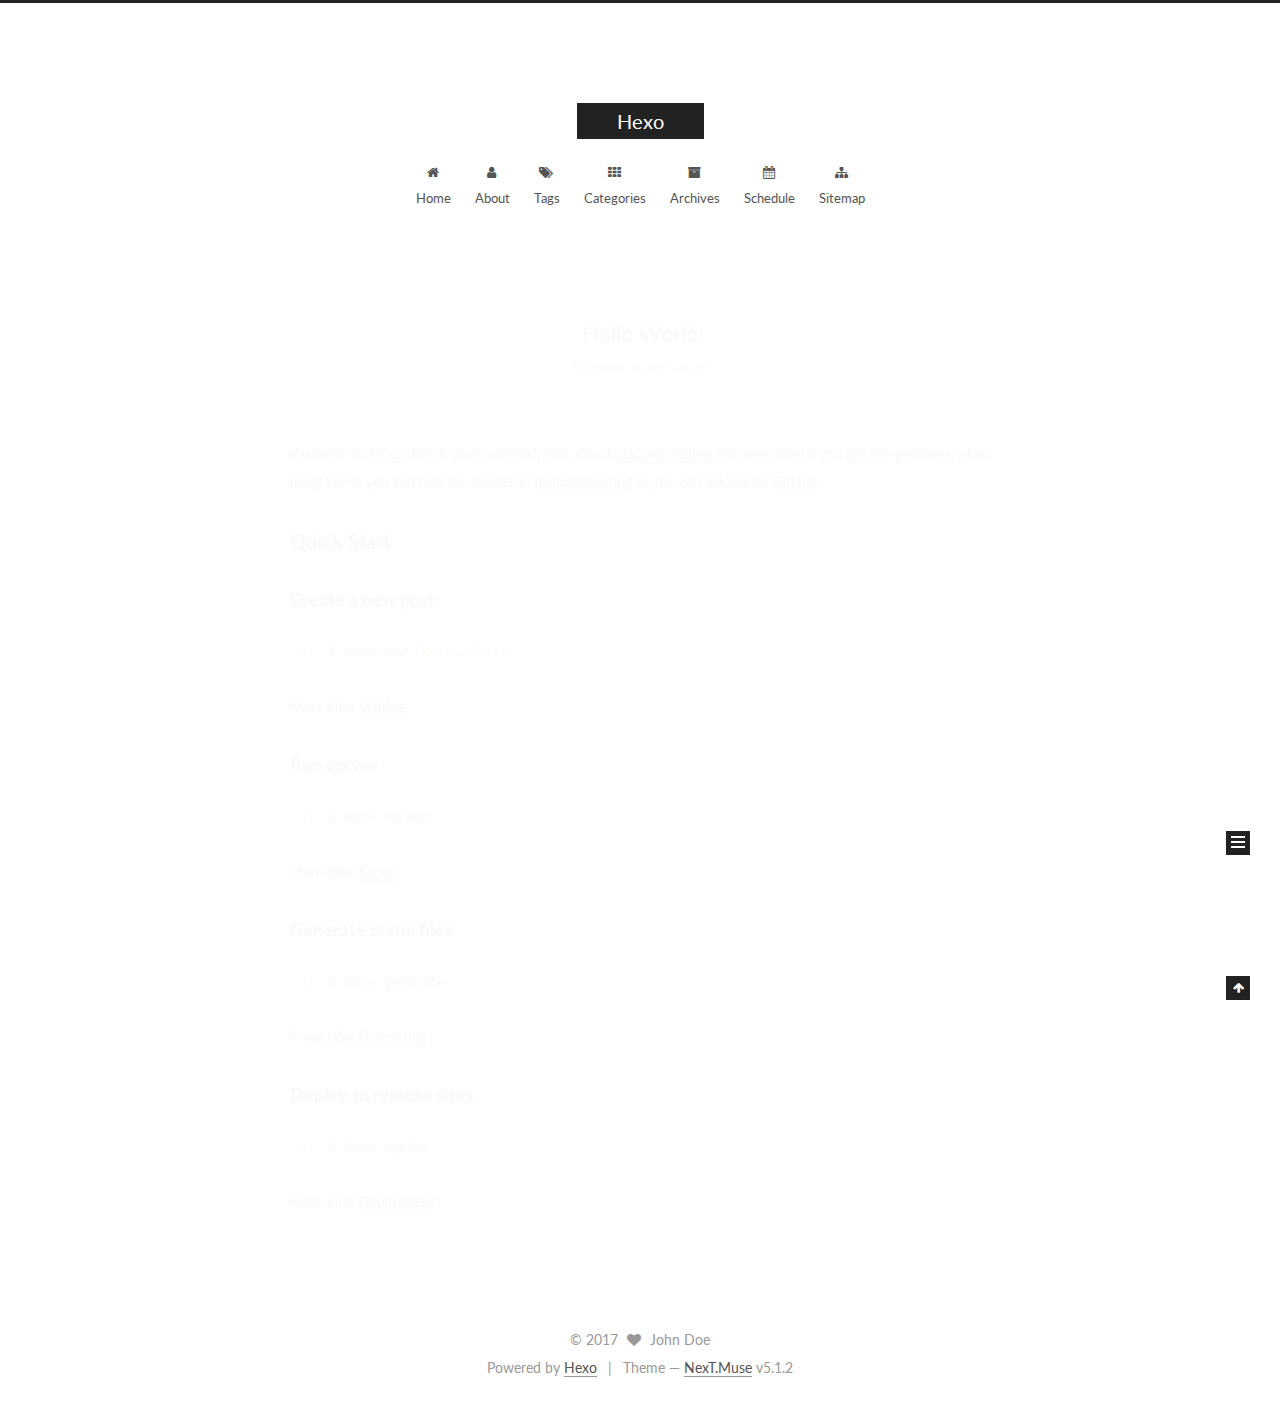
==== commit fcf55c06: "Site updated: 2017-09-17 17:29:23" ====
--- a/index.html
+++ b/index.html
@@ -197,17 +197,67 @@
             
               <i class="menu-item-icon fa fa-fw fa-home"></i> <br />
             
-            Startseite
+            Home
           </a>
         </li>
       
         
+        <li class="menu-item menu-item-about">
+          <a href="/about/" rel="section">
+            
+              <i class="menu-item-icon fa fa-fw fa-user"></i> <br />
+            
+            About
+          </a>
+        </li>
+      
+        
+        <li class="menu-item menu-item-tags">
+          <a href="/tags/" rel="section">
+            
+              <i class="menu-item-icon fa fa-fw fa-tags"></i> <br />
+            
+            Tags
+          </a>
+        </li>
+      
+        
+        <li class="menu-item menu-item-categories">
+          <a href="/categories/" rel="section">
+            
+              <i class="menu-item-icon fa fa-fw fa-th"></i> <br />
+            
+            Categories
+          </a>
+        </li>
+      
+        
         <li class="menu-item menu-item-archives">
           <a href="/archives/" rel="section">
             
               <i class="menu-item-icon fa fa-fw fa-archive"></i> <br />
             
-            Archiv
+            Archives
+          </a>
+        </li>
+      
+        
+        <li class="menu-item menu-item-schedule">
+          <a href="/schedule/" rel="section">
+            
+              <i class="menu-item-icon fa fa-fw fa-calendar"></i> <br />
+            
+            Schedule
+          </a>
+        </li>
+      
+        
+        <li class="menu-item menu-item-sitemap">
+          <a href="/sitemap.xml" rel="section">
+            
+              <i class="menu-item-icon fa fa-fw fa-sitemap"></i> <br />
+            
+            Sitemap
           </a>
         </li>
       
@@ -273,7 +323,7 @@
                 <i class="fa fa-calendar-o"></i>
               </span>
               
-                <span class="post-meta-item-text">Veröffentlicht am</span>
+                <span class="post-meta-item-text">Posted on</span>
               
               <time title="Post created" itemprop="dateCreated datePublished" datetime="2017-09-17T13:57:19+08:00">
                 2017-09-17
@@ -405,7 +455,7 @@
               <a href="/archives/">
             
                 <span class="site-state-item-count">1</span>
-                <span class="site-state-item-name">Artikel</span>
+                <span class="site-state-item-name">posts</span>
               </a>
             </div>
           
@@ -419,6 +469,26 @@
         
 
         <div class="links-of-author motion-element">
+          
+            
+              <span class="links-of-author-item">
+                <a href="https://github.com/zhaoci" target="_blank" title="GitHub">
+                  
+                    <i class="fa fa-fw fa-github"></i>GitHub</a>
+              </span>
+            
+              <span class="links-of-author-item">
+                <a href="mailto:doublemine@live.com" target="_blank" title="E-Mail">
+                  
+                    <i class="fa fa-fw fa-envelope"></i>E-Mail</a>
+              </span>
+            
+              <span class="links-of-author-item">
+                <a href="https://weibo.com/131457870" target="_blank" title="Weibo">
+                  
+                    <i class="fa fa-fw fa-weibo"></i>Weibo</a>
+              </span>
+            
           
         </div>
 
@@ -460,7 +530,7 @@
 </div>
 
 
-  <div class="powered-by">Erstellt mit  <a class="theme-link" href="https://hexo.io">Hexo</a></div>
+  <div class="powered-by">Powered by <a class="theme-link" href="https://hexo.io">Hexo</a></div>
 
   <span class="post-meta-divider">|</span>
 
--- a/css/main.css
+++ b/css/main.css
@@ -1818,7 +1818,7 @@
   width: 4px;
   height: 4px;
   border-radius: 50%;
-  background: #ff06fe;
+  background: #ffe067;
 }
 .links-of-blogroll {
   font-size: 13px;
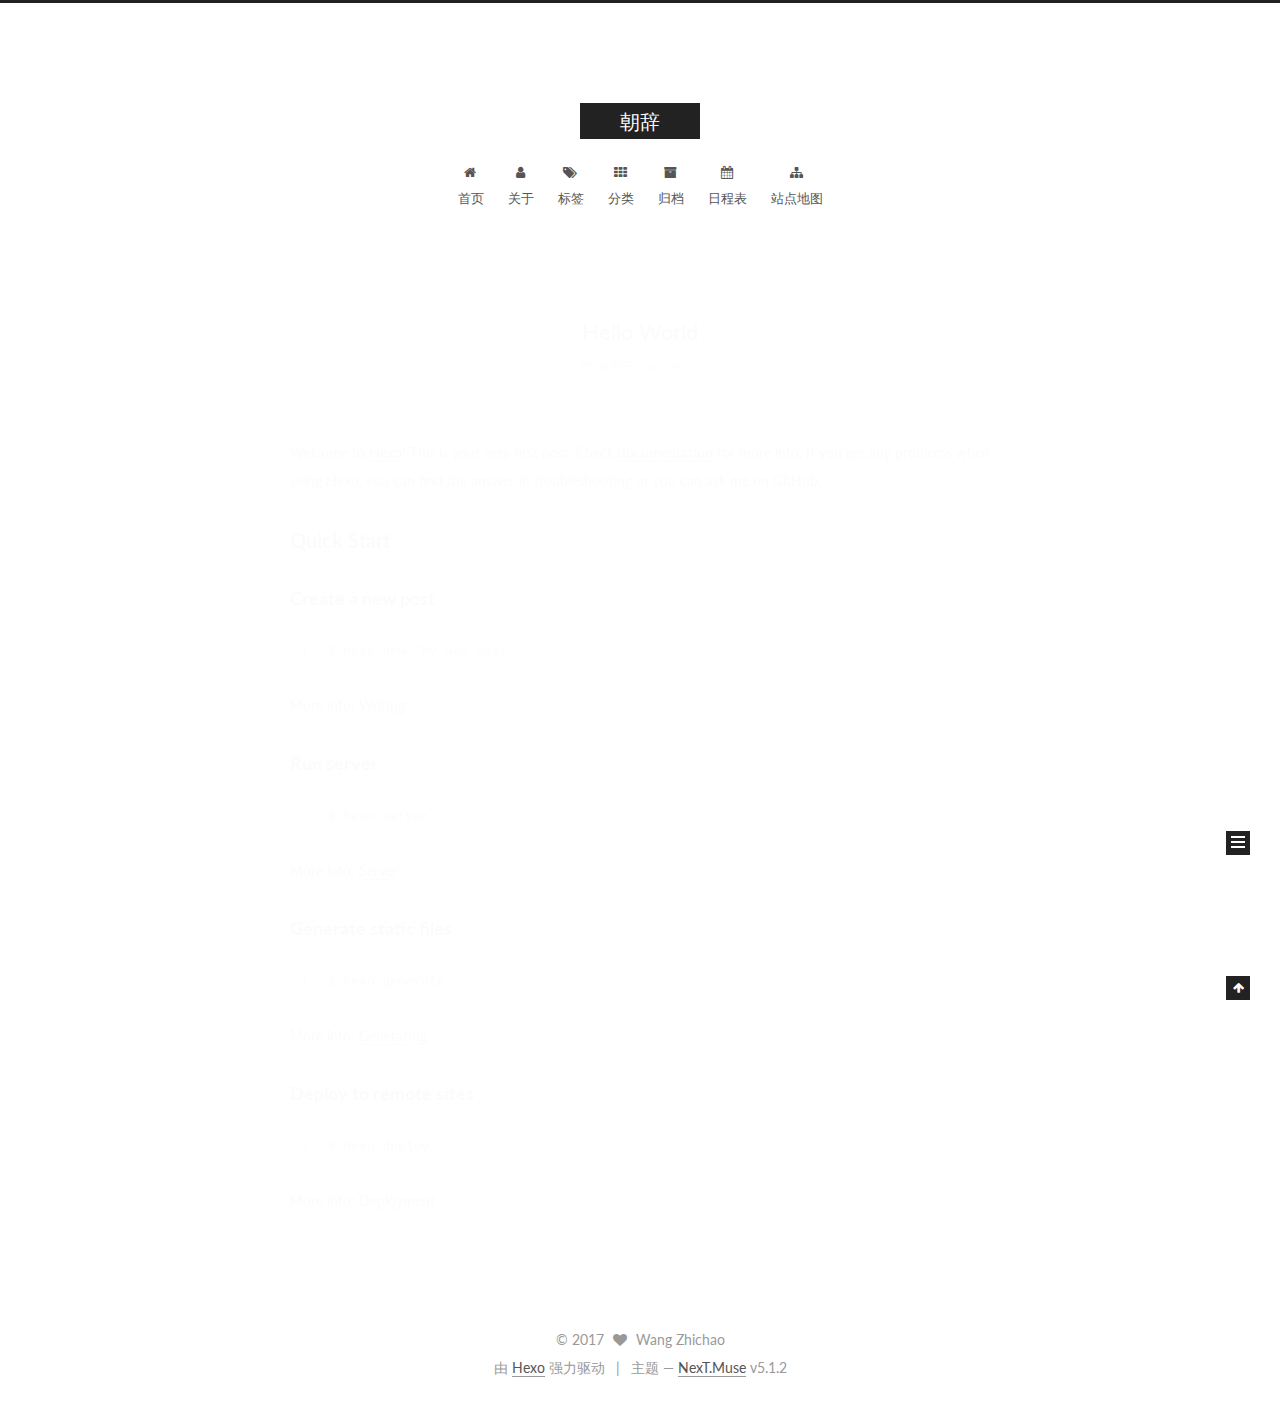
==== commit d64b9e6e: "Site updated: 2017-09-17 18:20:48" ====
--- a/index.html
+++ b/index.html
@@ -5,7 +5,7 @@
   
 
 
-<html class="theme-next muse use-motion" lang="">
+<html class="theme-next muse use-motion" lang="zh-Hans">
 <head>
   <meta charset="UTF-8"/>
 <meta http-equiv="X-UA-Compatible" content="IE=edge" />
@@ -95,12 +95,16 @@
 
 
 
+<meta name="description" content="成为更好的自己">
 <meta property="og:type" content="website">
-<meta property="og:title" content="Hexo">
+<meta property="og:title" content="朝辞">
 <meta property="og:url" content="http://yoursite.com/index.html">
-<meta property="og:site_name" content="Hexo">
+<meta property="og:site_name" content="朝辞">
+<meta property="og:description" content="成为更好的自己">
+<meta property="og:locale" content="zh-Hans">
 <meta name="twitter:card" content="summary">
-<meta name="twitter:title" content="Hexo">
+<meta name="twitter:title" content="朝辞">
+<meta name="twitter:description" content="成为更好的自己">
 
 
 
@@ -116,7 +120,7 @@
     motion: {"enable":true,"async":false,"transition":{"post_block":"fadeIn","post_header":"slideDownIn","post_body":"slideDownIn","coll_header":"slideLeftIn"}},
     duoshuo: {
       userId: '0',
-      author: 'Author'
+      author: '博主'
     },
     algolia: {
       applicationID: '',
@@ -136,7 +140,7 @@
 
 
 
-  <title>Hexo</title>
+  <title>朝辞</title>
   
 
 
@@ -148,7 +152,7 @@
 
 </head>
 
-<body itemscope itemtype="http://schema.org/WebPage" lang="">
+<body itemscope itemtype="http://schema.org/WebPage" lang="zh-Hans">
 
   
   
@@ -167,7 +171,7 @@
     <div class="custom-logo-site-title">
       <a href="/"  class="brand" rel="start">
         <span class="logo-line-before"><i></i></span>
-        <span class="site-title">Hexo</span>
+        <span class="site-title">朝辞</span>
         <span class="logo-line-after"><i></i></span>
       </a>
     </div>
@@ -197,7 +201,7 @@
             
               <i class="menu-item-icon fa fa-fw fa-home"></i> <br />
             
-            Home
+            首页
           </a>
         </li>
       
@@ -207,7 +211,7 @@
             
               <i class="menu-item-icon fa fa-fw fa-user"></i> <br />
             
-            About
+            关于
           </a>
         </li>
       
@@ -217,7 +221,7 @@
             
               <i class="menu-item-icon fa fa-fw fa-tags"></i> <br />
             
-            Tags
+            标签
           </a>
         </li>
       
@@ -227,7 +231,7 @@
             
               <i class="menu-item-icon fa fa-fw fa-th"></i> <br />
             
-            Categories
+            分类
           </a>
         </li>
       
@@ -237,7 +241,7 @@
             
               <i class="menu-item-icon fa fa-fw fa-archive"></i> <br />
             
-            Archives
+            归档
           </a>
         </li>
       
@@ -247,7 +251,7 @@
             
               <i class="menu-item-icon fa fa-fw fa-calendar"></i> <br />
             
-            Schedule
+            日程表
           </a>
         </li>
       
@@ -257,7 +261,7 @@
             
               <i class="menu-item-icon fa fa-fw fa-sitemap"></i> <br />
             
-            Sitemap
+            站点地图
           </a>
         </li>
       
@@ -297,13 +301,13 @@
     <link itemprop="mainEntityOfPage" href="http://yoursite.com/2017/09/17/hello-world/">
 
     <span hidden itemprop="author" itemscope itemtype="http://schema.org/Person">
-      <meta itemprop="name" content="John Doe">
+      <meta itemprop="name" content="Wang Zhichao">
       <meta itemprop="description" content="">
       <meta itemprop="image" content="/images/avatar.gif">
     </span>
 
     <span hidden itemprop="publisher" itemscope itemtype="http://schema.org/Organization">
-      <meta itemprop="name" content="Hexo">
+      <meta itemprop="name" content="朝辞">
     </span>
 
     
@@ -323,9 +327,9 @@
                 <i class="fa fa-calendar-o"></i>
               </span>
               
-                <span class="post-meta-item-text">Posted on</span>
+                <span class="post-meta-item-text">发表于</span>
               
-              <time title="Post created" itemprop="dateCreated datePublished" datetime="2017-09-17T13:57:19+08:00">
+              <time title="创建于" itemprop="dateCreated datePublished" datetime="2017-09-17T13:57:19+08:00">
                 2017-09-17
               </time>
             
@@ -443,8 +447,8 @@
       <section class="site-overview sidebar-panel sidebar-panel-active">
         <div class="site-author motion-element" itemprop="author" itemscope itemtype="http://schema.org/Person">
           
-            <p class="site-author-name" itemprop="name">John Doe</p>
-            <p class="site-description motion-element" itemprop="description"></p>
+            <p class="site-author-name" itemprop="name">Wang Zhichao</p>
+            <p class="site-description motion-element" itemprop="description">成为更好的自己</p>
         </div>
 
         <nav class="site-state motion-element">
@@ -455,7 +459,7 @@
               <a href="/archives/">
             
                 <span class="site-state-item-count">1</span>
-                <span class="site-state-item-name">posts</span>
+                <span class="site-state-item-name">日志</span>
               </a>
             </div>
           
@@ -478,15 +482,15 @@
               </span>
             
               <span class="links-of-author-item">
+                <a href="https://weibo.com/131457870" target="_blank" title="Weibo">
+                  
+                    <i class="fa fa-fw fa-weibo"></i>Weibo</a>
+              </span>
+            
+              <span class="links-of-author-item">
                 <a href="mailto:doublemine@live.com" target="_blank" title="E-Mail">
                   
                     <i class="fa fa-fw fa-envelope"></i>E-Mail</a>
-              </span>
-            
-              <span class="links-of-author-item">
-                <a href="https://weibo.com/131457870" target="_blank" title="Weibo">
-                  
-                    <i class="fa fa-fw fa-weibo"></i>Weibo</a>
               </span>
             
           
@@ -524,17 +528,17 @@
   <span class="with-love">
     <i class="fa fa-heart"></i>
   </span>
-  <span class="author" itemprop="copyrightHolder">John Doe</span>
+  <span class="author" itemprop="copyrightHolder">Wang Zhichao</span>
 
   
 </div>
 
 
-  <div class="powered-by">Powered by <a class="theme-link" href="https://hexo.io">Hexo</a></div>
+  <div class="powered-by">由 <a class="theme-link" href="https://hexo.io">Hexo</a> 强力驱动</div>
 
   <span class="post-meta-divider">|</span>
 
-  <div class="theme-info">Theme &mdash; <a class="theme-link" href="https://github.com/iissnan/hexo-theme-next">NexT.Muse</a> v5.1.2</div>
+  <div class="theme-info">主题 &mdash; <a class="theme-link" href="https://github.com/iissnan/hexo-theme-next">NexT.Muse</a> v5.1.2</div>
 
 
         
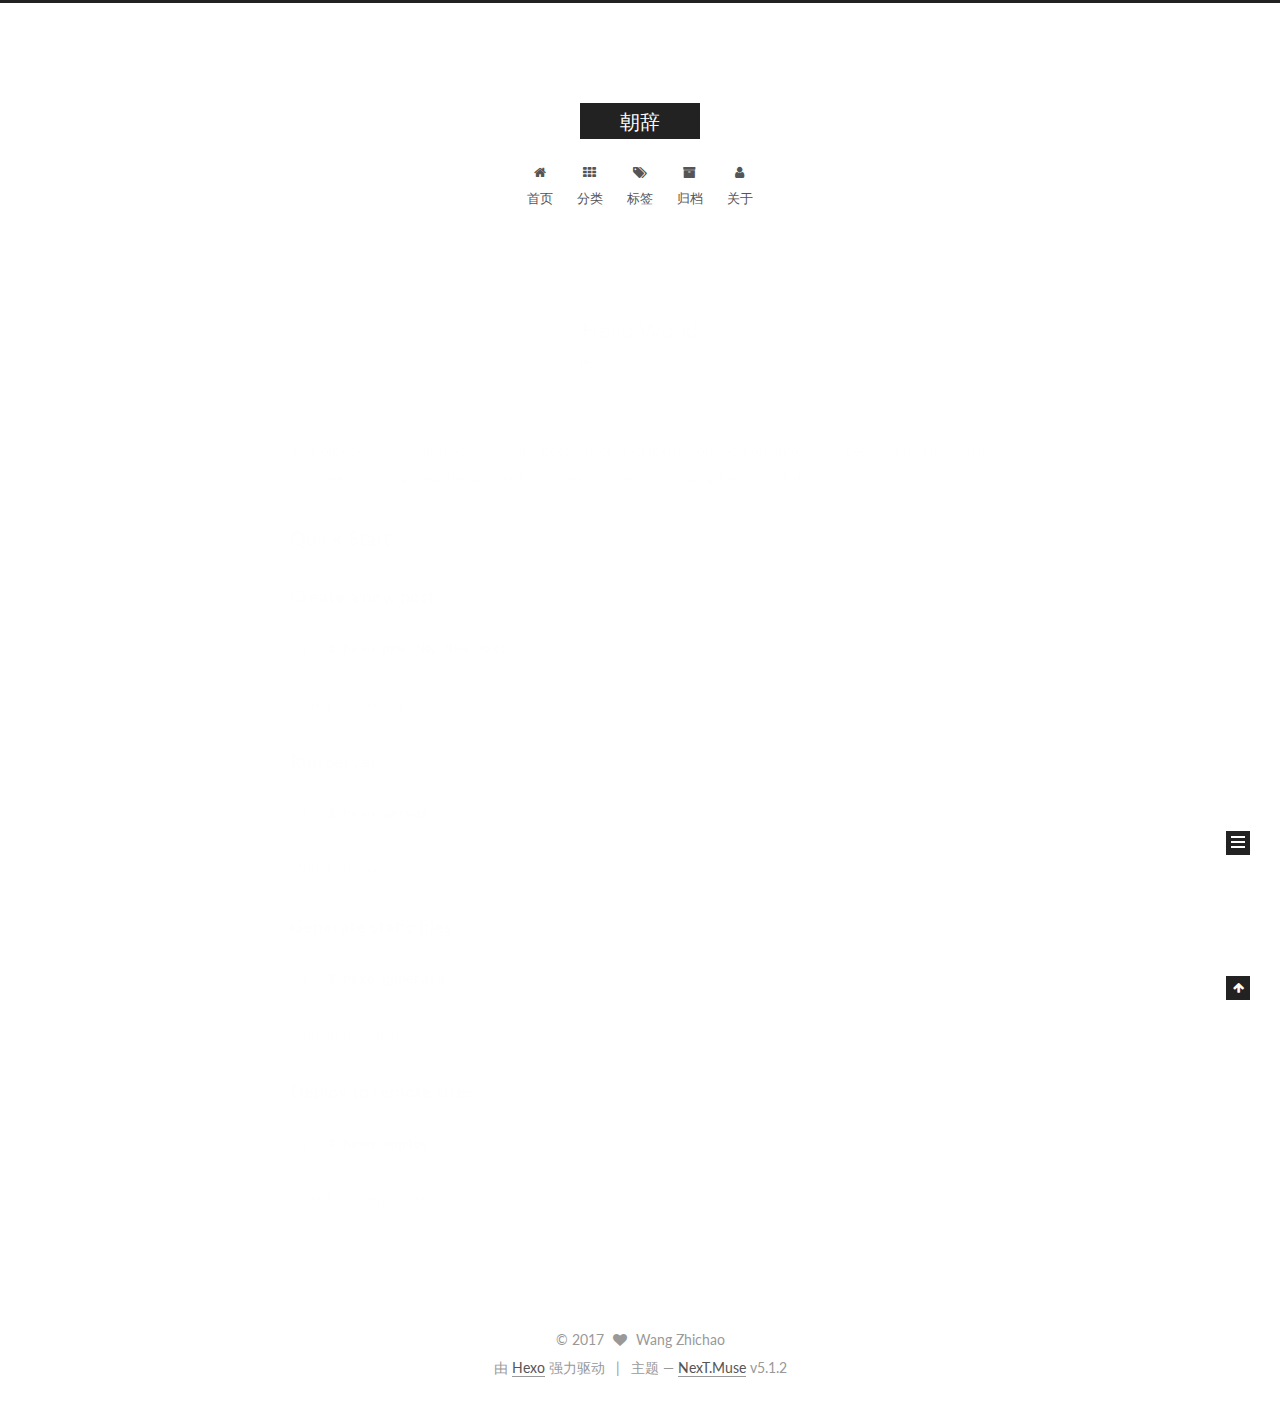
==== commit 997734bf: "Site updated: 2017-09-17 18:30:03" ====
--- a/index.html
+++ b/index.html
@@ -206,12 +206,12 @@
         </li>
       
         
-        <li class="menu-item menu-item-about">
-          <a href="/about/" rel="section">
-            
-              <i class="menu-item-icon fa fa-fw fa-user"></i> <br />
-            
-            关于
+        <li class="menu-item menu-item-categories">
+          <a href="/categories/" rel="section">
+            
+              <i class="menu-item-icon fa fa-fw fa-th"></i> <br />
+            
+            分类
           </a>
         </li>
       
@@ -226,16 +226,6 @@
         </li>
       
         
-        <li class="menu-item menu-item-categories">
-          <a href="/categories/" rel="section">
-            
-              <i class="menu-item-icon fa fa-fw fa-th"></i> <br />
-            
-            分类
-          </a>
-        </li>
-      
-        
         <li class="menu-item menu-item-archives">
           <a href="/archives/" rel="section">
             
@@ -246,22 +236,12 @@
         </li>
       
         
-        <li class="menu-item menu-item-schedule">
-          <a href="/schedule/" rel="section">
-            
-              <i class="menu-item-icon fa fa-fw fa-calendar"></i> <br />
-            
-            日程表
-          </a>
-        </li>
-      
-        
-        <li class="menu-item menu-item-sitemap">
-          <a href="/sitemap.xml" rel="section">
-            
-              <i class="menu-item-icon fa fa-fw fa-sitemap"></i> <br />
-            
-            站点地图
+        <li class="menu-item menu-item-about">
+          <a href="/about/" rel="section">
+            
+              <i class="menu-item-icon fa fa-fw fa-user"></i> <br />
+            
+            关于
           </a>
         </li>
       
@@ -447,6 +427,10 @@
       <section class="site-overview sidebar-panel sidebar-panel-active">
         <div class="site-author motion-element" itemprop="author" itemscope itemtype="http://schema.org/Person">
           
+            <img class="site-author-image" itemprop="image"
+              src="/images/avatar.gif"
+              alt="Wang Zhichao" />
+          
             <p class="site-author-name" itemprop="name">Wang Zhichao</p>
             <p class="site-description motion-element" itemprop="description">成为更好的自己</p>
         </div>
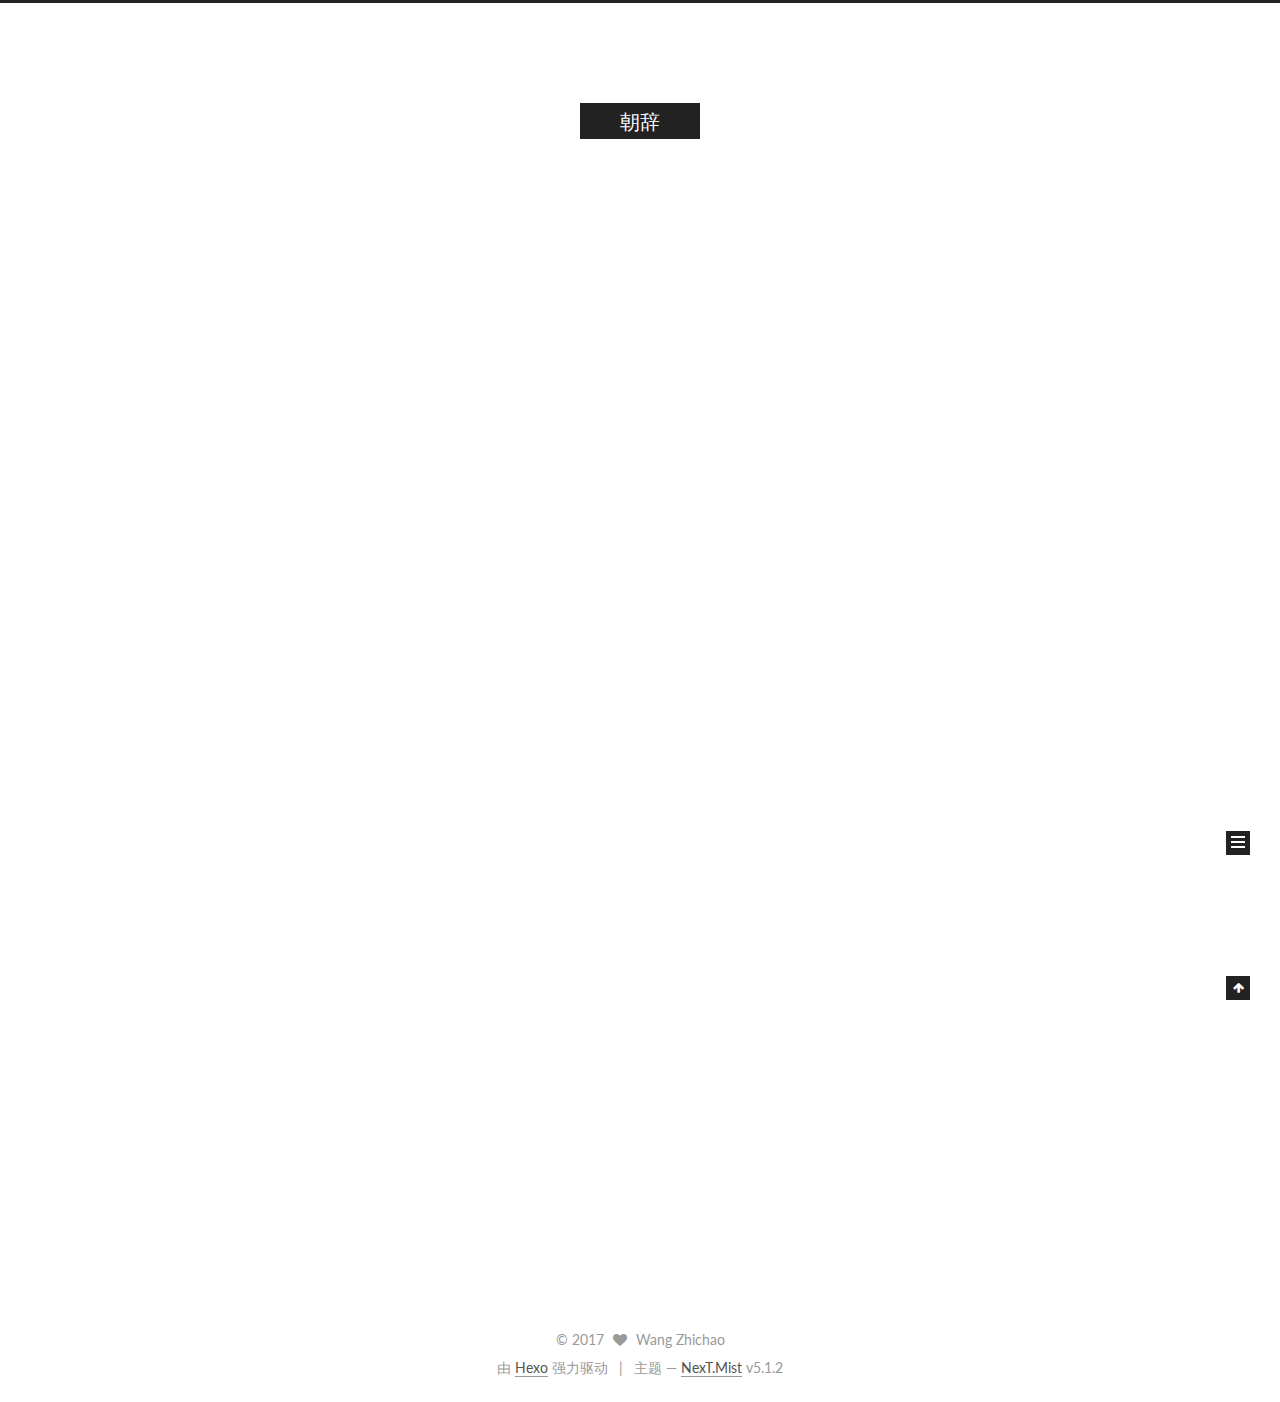
==== commit e60c69d6: "Site updated: 2017-09-17 20:52:15" ====
--- a/index.html
+++ b/index.html
@@ -5,7 +5,7 @@
   
 
 
-<html class="theme-next muse use-motion" lang="zh-Hans">
+<html class="theme-next mist use-motion" lang="zh-Hans">
 <head>
   <meta charset="UTF-8"/>
 <meta http-equiv="X-UA-Compatible" content="IE=edge" />
@@ -85,10 +85,12 @@
 
 
 
-
-
-
-  <link rel="shortcut icon" type="image/x-icon" href="/favicon.ico?v=5.1.2" />
+  <link rel="alternate" href="/atom.xml" title="朝辞" type="application/atom+xml" />
+
+
+
+
+  <link rel="shortcut icon" type="image/x-icon" href="/images/favicon.ico?v=5.1.2" />
 
 
 
@@ -98,7 +100,7 @@
 <meta name="description" content="成为更好的自己">
 <meta property="og:type" content="website">
 <meta property="og:title" content="朝辞">
-<meta property="og:url" content="http://yoursite.com/index.html">
+<meta property="og:url" content="http://www.wangzhic.com/index.html">
 <meta property="og:site_name" content="朝辞">
 <meta property="og:description" content="成为更好的自己">
 <meta property="og:locale" content="zh-Hans">
@@ -112,7 +114,7 @@
   var NexT = window.NexT || {};
   var CONFIG = {
     root: '/',
-    scheme: 'Muse',
+    scheme: 'Mist',
     version: '5.1.2',
     sidebar: {"position":"left","display":"post","offset":12,"offset_float":12,"b2t":false,"scrollpercent":false,"onmobile":false},
     fancybox: true,
@@ -134,7 +136,7 @@
 
 
 
-  <link rel="canonical" href="http://yoursite.com/"/>
+  <link rel="canonical" href="http://www.wangzhic.com/"/>
 
 
 
@@ -245,6 +247,16 @@
           </a>
         </li>
       
+        
+        <li class="menu-item menu-item-search">
+          <a href="/search/" rel="section">
+            
+              <i class="menu-item-icon fa fa-fw fa-search"></i> <br />
+            
+            搜索
+          </a>
+        </li>
+      
 
       
     </ul>
@@ -278,12 +290,12 @@
   
   
   <div class="post-block">
-    <link itemprop="mainEntityOfPage" href="http://yoursite.com/2017/09/17/hello-world/">
+    <link itemprop="mainEntityOfPage" href="http://www.wangzhic.com/2017/09/17/hello-world/">
 
     <span hidden itemprop="author" itemscope itemtype="http://schema.org/Person">
       <meta itemprop="name" content="Wang Zhichao">
       <meta itemprop="description" content="">
-      <meta itemprop="image" content="/images/avatar.gif">
+      <meta itemprop="image" content="/images/avatar.jpg">
     </span>
 
     <span hidden itemprop="publisher" itemscope itemtype="http://schema.org/Organization">
@@ -428,7 +440,7 @@
         <div class="site-author motion-element" itemprop="author" itemscope itemtype="http://schema.org/Person">
           
             <img class="site-author-image" itemprop="image"
-              src="/images/avatar.gif"
+              src="/images/avatar.jpg"
               alt="Wang Zhichao" />
           
             <p class="site-author-name" itemprop="name">Wang Zhichao</p>
@@ -454,6 +466,13 @@
 
         </nav>
 
+        
+          <div class="feed-link motion-element">
+            <a href="/atom.xml" rel="alternate">
+              <i class="fa fa-rss"></i>
+              RSS
+            </a>
+          </div>
         
 
         <div class="links-of-author motion-element">
@@ -484,6 +503,36 @@
         
 
         
+        
+          <div class="links-of-blogroll motion-element links-of-blogroll-inline">
+            <div class="links-of-blogroll-title">
+              <i class="fa  fa-fw fa-globe"></i>
+              推荐阅读
+            </div>
+            <ul class="links-of-blogroll-list">
+              
+                <li class="links-of-blogroll-item">
+                  <a href="http://javascript.ruanyifeng.com/" title="阮一峰" target="_blank">阮一峰</a>
+                </li>
+              
+                <li class="links-of-blogroll-item">
+                  <a href="https://www.liaoxuefeng.com/" title="廖雪峰" target="_blank">廖雪峰</a>
+                </li>
+              
+                <li class="links-of-blogroll-item">
+                  <a href="http://www.cnblogs.com/peida/tag/linux%E5%91%BD%E4%BB%A4/" title="Linux命令" target="_blank">Linux命令</a>
+                </li>
+              
+                <li class="links-of-blogroll-item">
+                  <a href="http://www.36zhen.com/t?id=3448" title="前端书籍资料" target="_blank">前端书籍资料</a>
+                </li>
+              
+                <li class="links-of-blogroll-item">
+                  <a href="http://ife.baidu.com/" title="百度前端技术学院" target="_blank">百度前端技术学院</a>
+                </li>
+              
+            </ul>
+          </div>
         
 
         
@@ -522,7 +571,7 @@
 
   <span class="post-meta-divider">|</span>
 
-  <div class="theme-info">主题 &mdash; <a class="theme-link" href="https://github.com/iissnan/hexo-theme-next">NexT.Muse</a> v5.1.2</div>
+  <div class="theme-info">主题 &mdash; <a class="theme-link" href="https://github.com/iissnan/hexo-theme-next">NexT.Mist</a> v5.1.2</div>
 
 
         
--- a/css/main.css
+++ b/css/main.css
@@ -1818,7 +1818,7 @@
   width: 4px;
   height: 4px;
   border-radius: 50%;
-  background: #ffe067;
+  background: #b0214f;
 }
 .links-of-blogroll {
   font-size: 13px;
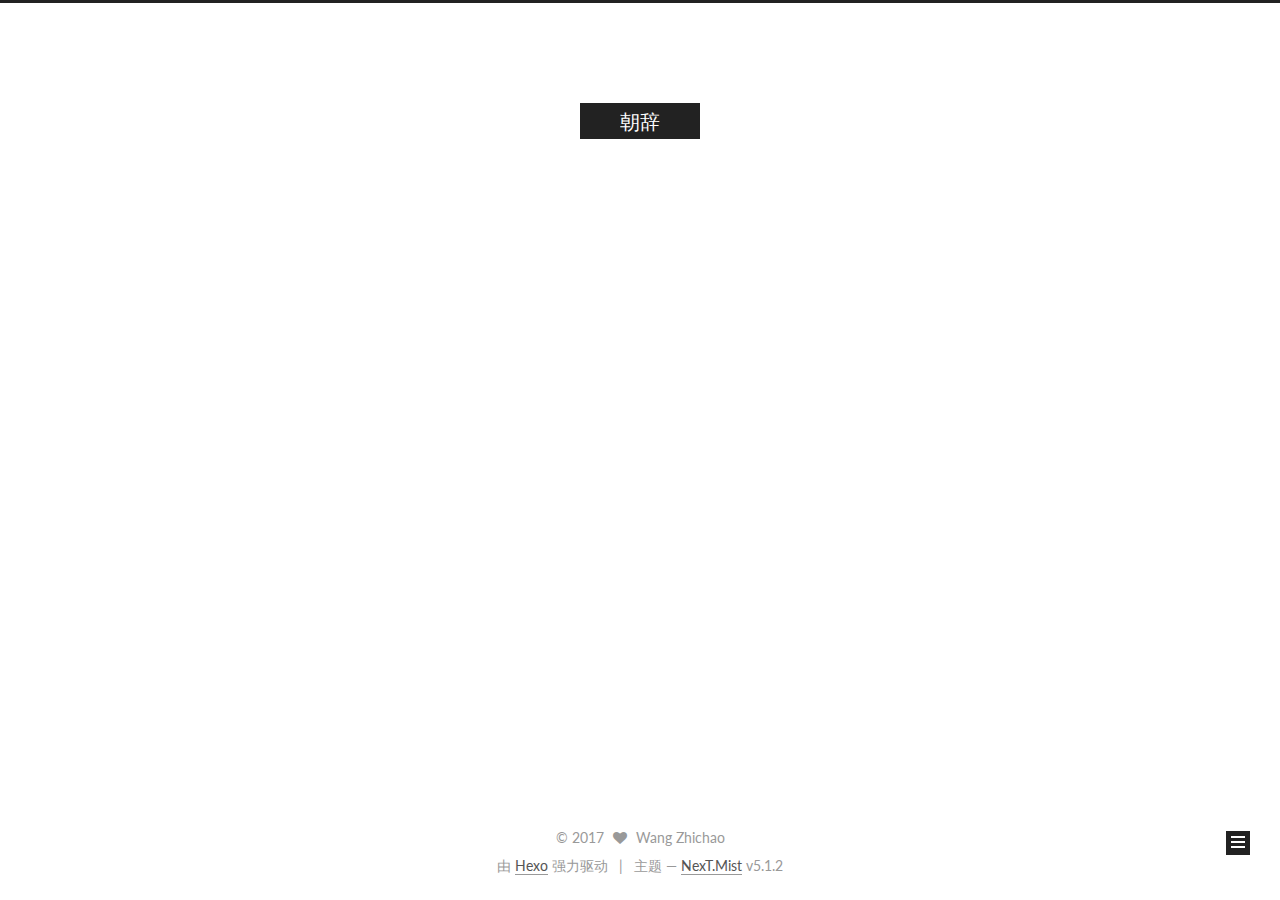
==== commit 7770f79d: "Site updated: 2017-09-17 23:00:27" ====
--- a/index.html
+++ b/index.html
@@ -332,12 +332,45 @@
           </span>
 
           
-
-          
-            
-          
-
-          
+            <span class="post-category" >
+            
+              <span class="post-meta-divider">|</span>
+            
+              <span class="post-meta-item-icon">
+                <i class="fa fa-folder-o"></i>
+              </span>
+              
+                <span class="post-meta-item-text">分类于</span>
+              
+              
+                <span itemprop="about" itemscope itemtype="http://schema.org/Thing">
+                  <a href="/categories/Hexo/" itemprop="url" rel="index">
+                    <span itemprop="name">Hexo</span>
+                  </a>
+                </span>
+
+                
+                
+              
+            </span>
+          
+
+          
+            
+          
+
+          
+          
+             <span id="/2017/09/17/hello-world/" class="leancloud_visitors" data-flag-title="Hello World">
+               <span class="post-meta-divider">|</span>
+               <span class="post-meta-item-icon">
+                 <i class="fa fa-eye"></i>
+               </span>
+               
+                 <span class="post-meta-item-text">阅读次数&#58;</span>
+               
+                 <span class="leancloud-visitors-count"></span>
+             </span>
           
 
           
@@ -361,17 +394,15 @@
       
         
           
-            <p>Welcome to <a href="https://hexo.io/" target="_blank" rel="external">Hexo</a>! This is your very first post. Check <a href="https://hexo.io/docs/" target="_blank" rel="external">documentation</a> for more info. If you get any problems when using Hexo, you can find the answer in <a href="https://hexo.io/docs/troubleshooting.html" target="_blank" rel="external">troubleshooting</a> or you can ask me on <a href="https://github.com/hexojs/hexo/issues" target="_blank" rel="external">GitHub</a>.</p>
-<h2 id="Quick-Start"><a href="#Quick-Start" class="headerlink" title="Quick Start"></a>Quick Start</h2><h3 id="Create-a-new-post"><a href="#Create-a-new-post" class="headerlink" title="Create a new post"></a>Create a new post</h3><figure class="highlight bash"><table><tr><td class="gutter"><pre><div class="line">1</div></pre></td><td class="code"><pre><div class="line">$ hexo new <span class="string">"My New Post"</span></div></pre></td></tr></table></figure>
-<p>More info: <a href="https://hexo.io/docs/writing.html" target="_blank" rel="external">Writing</a></p>
-<h3 id="Run-server"><a href="#Run-server" class="headerlink" title="Run server"></a>Run server</h3><figure class="highlight bash"><table><tr><td class="gutter"><pre><div class="line">1</div></pre></td><td class="code"><pre><div class="line">$ hexo server</div></pre></td></tr></table></figure>
-<p>More info: <a href="https://hexo.io/docs/server.html" target="_blank" rel="external">Server</a></p>
-<h3 id="Generate-static-files"><a href="#Generate-static-files" class="headerlink" title="Generate static files"></a>Generate static files</h3><figure class="highlight bash"><table><tr><td class="gutter"><pre><div class="line">1</div></pre></td><td class="code"><pre><div class="line">$ hexo generate</div></pre></td></tr></table></figure>
-<p>More info: <a href="https://hexo.io/docs/generating.html" target="_blank" rel="external">Generating</a></p>
-<h3 id="Deploy-to-remote-sites"><a href="#Deploy-to-remote-sites" class="headerlink" title="Deploy to remote sites"></a>Deploy to remote sites</h3><figure class="highlight bash"><table><tr><td class="gutter"><pre><div class="line">1</div></pre></td><td class="code"><pre><div class="line">$ hexo deploy</div></pre></td></tr></table></figure>
-<p>More info: <a href="https://hexo.io/docs/deployment.html" target="_blank" rel="external">Deployment</a></p>
-
-          
+          Welcome to Hexo! This is your very first post. Check documentation for more info. If you get any problems when using Hexo, you can find the answer in 
+          ...
+          <!--noindex-->
+          <div class="post-button text-center">
+            <a class="btn" href="/2017/09/17/hello-world/#more" rel="contents">
+              阅读全文 &raquo;
+            </a>
+          </div>
+          <!--/noindex-->
         
       
     </div>
@@ -461,7 +492,25 @@
           
 
           
-
+            
+            
+            <div class="site-state-item site-state-categories">
+              <a href="/categories/index.html">
+                <span class="site-state-item-count">1</span>
+                <span class="site-state-item-name">分类</span>
+              </a>
+            </div>
+          
+
+          
+            
+            
+            <div class="site-state-item site-state-tags">
+              <a href="/tags/index.html">
+                <span class="site-state-item-count">2</span>
+                <span class="site-state-item-name">标签</span>
+              </a>
+            </div>
           
 
         </nav>
@@ -706,6 +755,113 @@
   
 
   
+  <script src="https://cdn1.lncld.net/static/js/av-core-mini-0.6.4.js"></script>
+  <script>AV.initialize("z76NlrtL26LQJfhINPsX5wzv-gzGzoHsz", "DKNbkSvNJlGOUS6BUp3vCdLf");</script>
+  <script>
+    function showTime(Counter) {
+      var query = new AV.Query(Counter);
+      var entries = [];
+      var $visitors = $(".leancloud_visitors");
+
+      $visitors.each(function () {
+        entries.push( $(this).attr("id").trim() );
+      });
+
+      query.containedIn('url', entries);
+      query.find()
+        .done(function (results) {
+          var COUNT_CONTAINER_REF = '.leancloud-visitors-count';
+
+          if (results.length === 0) {
+            $visitors.find(COUNT_CONTAINER_REF).text(0);
+            return;
+          }
+
+          for (var i = 0; i < results.length; i++) {
+            var item = results[i];
+            var url = item.get('url');
+            var time = item.get('time');
+            var element = document.getElementById(url);
+
+            $(element).find(COUNT_CONTAINER_REF).text(time);
+          }
+          for(var i = 0; i < entries.length; i++) {
+            var url = entries[i];
+            var element = document.getElementById(url);
+            var countSpan = $(element).find(COUNT_CONTAINER_REF);
+            if( countSpan.text() == '') {
+              countSpan.text(0);
+            }
+          }
+        })
+        .fail(function (object, error) {
+          console.log("Error: " + error.code + " " + error.message);
+        });
+    }
+
+    function addCount(Counter) {
+      var $visitors = $(".leancloud_visitors");
+      var url = $visitors.attr('id').trim();
+      var title = $visitors.attr('data-flag-title').trim();
+      var query = new AV.Query(Counter);
+
+      query.equalTo("url", url);
+      query.find({
+        success: function(results) {
+          if (results.length > 0) {
+            var counter = results[0];
+            counter.fetchWhenSave(true);
+            counter.increment("time");
+            counter.save(null, {
+              success: function(counter) {
+                var $element = $(document.getElementById(url));
+                $element.find('.leancloud-visitors-count').text(counter.get('time'));
+              },
+              error: function(counter, error) {
+                console.log('Failed to save Visitor num, with error message: ' + error.message);
+              }
+            });
+          } else {
+            var newcounter = new Counter();
+            /* Set ACL */
+            var acl = new AV.ACL();
+            acl.setPublicReadAccess(true);
+            acl.setPublicWriteAccess(true);
+            newcounter.setACL(acl);
+            /* End Set ACL */
+            newcounter.set("title", title);
+            newcounter.set("url", url);
+            newcounter.set("time", 1);
+            newcounter.save(null, {
+              success: function(newcounter) {
+                var $element = $(document.getElementById(url));
+                $element.find('.leancloud-visitors-count').text(newcounter.get('time'));
+              },
+              error: function(newcounter, error) {
+                console.log('Failed to create');
+              }
+            });
+          }
+        },
+        error: function(error) {
+          console.log('Error:' + error.code + " " + error.message);
+        }
+      });
+    }
+
+    $(function() {
+      var Counter = AV.Object.extend("Counter");
+      if ($('.leancloud_visitors').length == 1) {
+        addCount(Counter);
+      } else if ($('.post-title-link').length > 1) {
+        showTime(Counter);
+      }
+    });
+  </script>
+
+
+
+  
 
   
 
